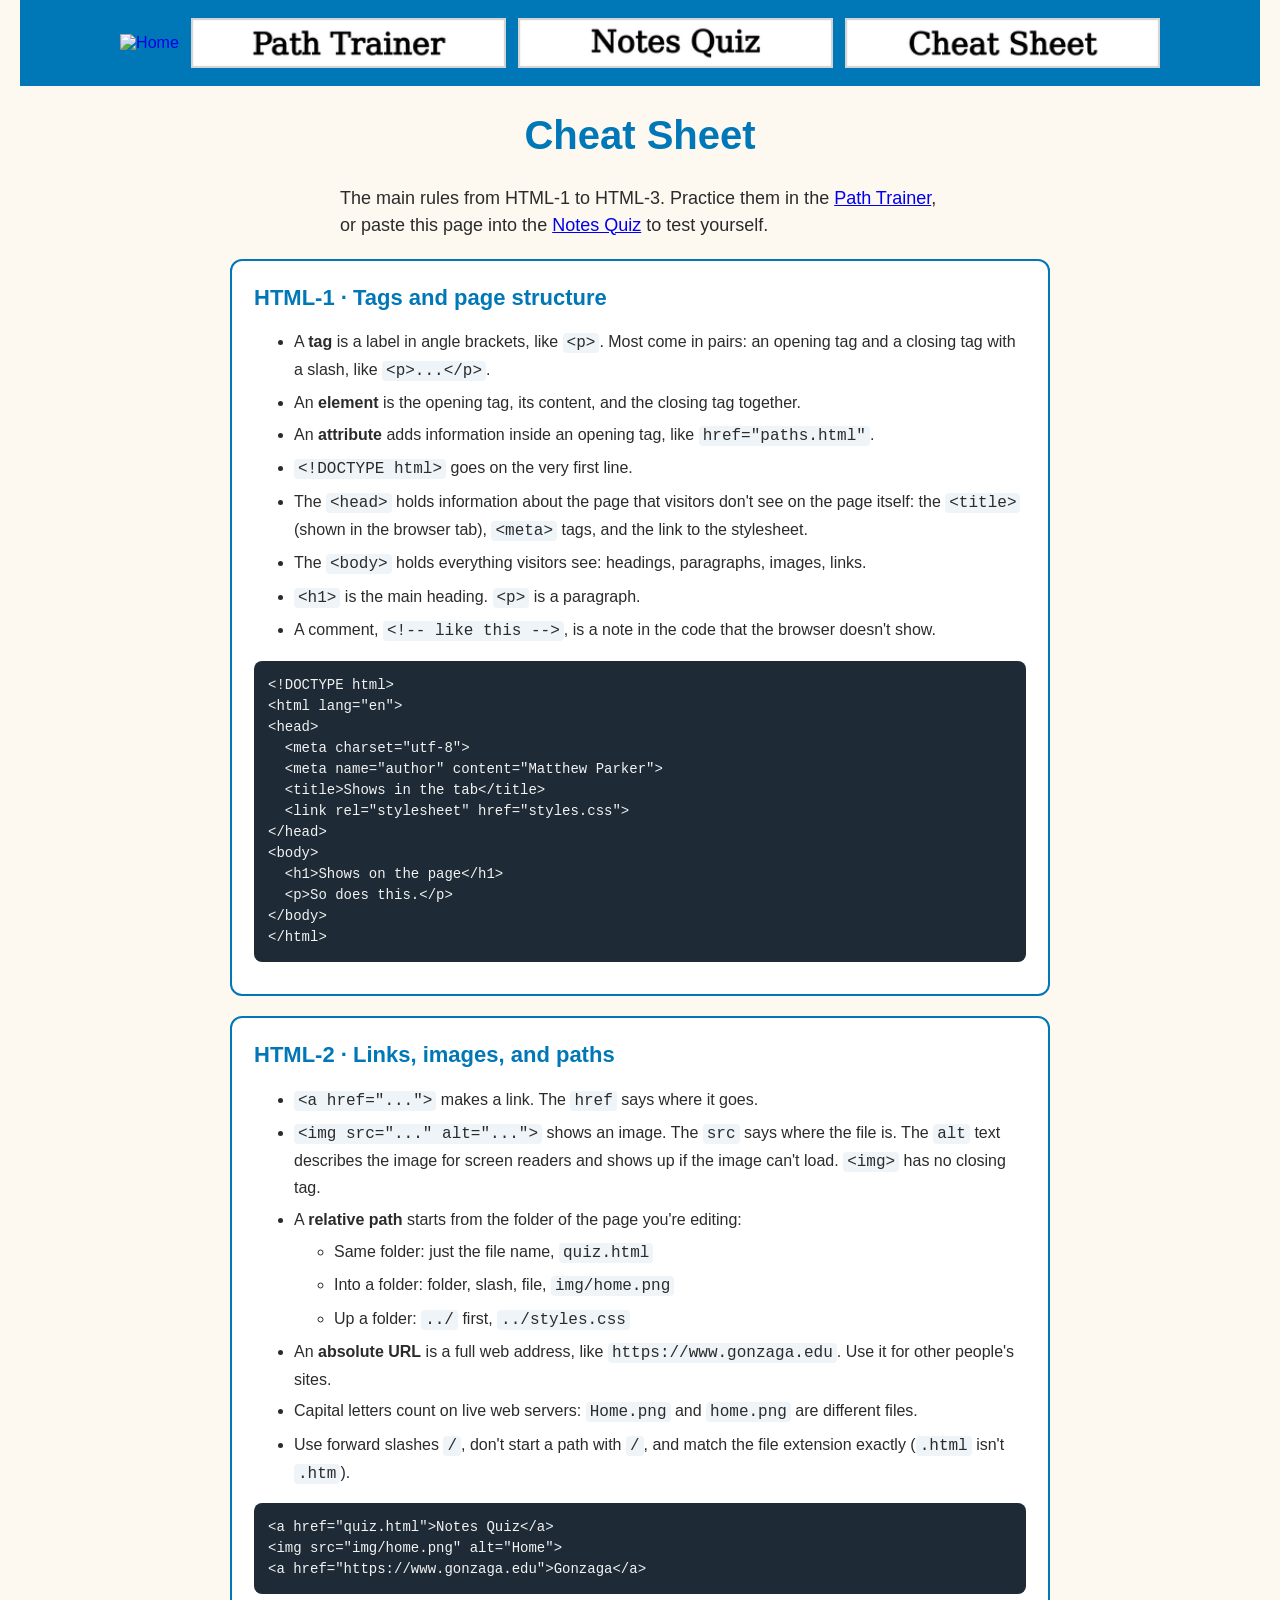
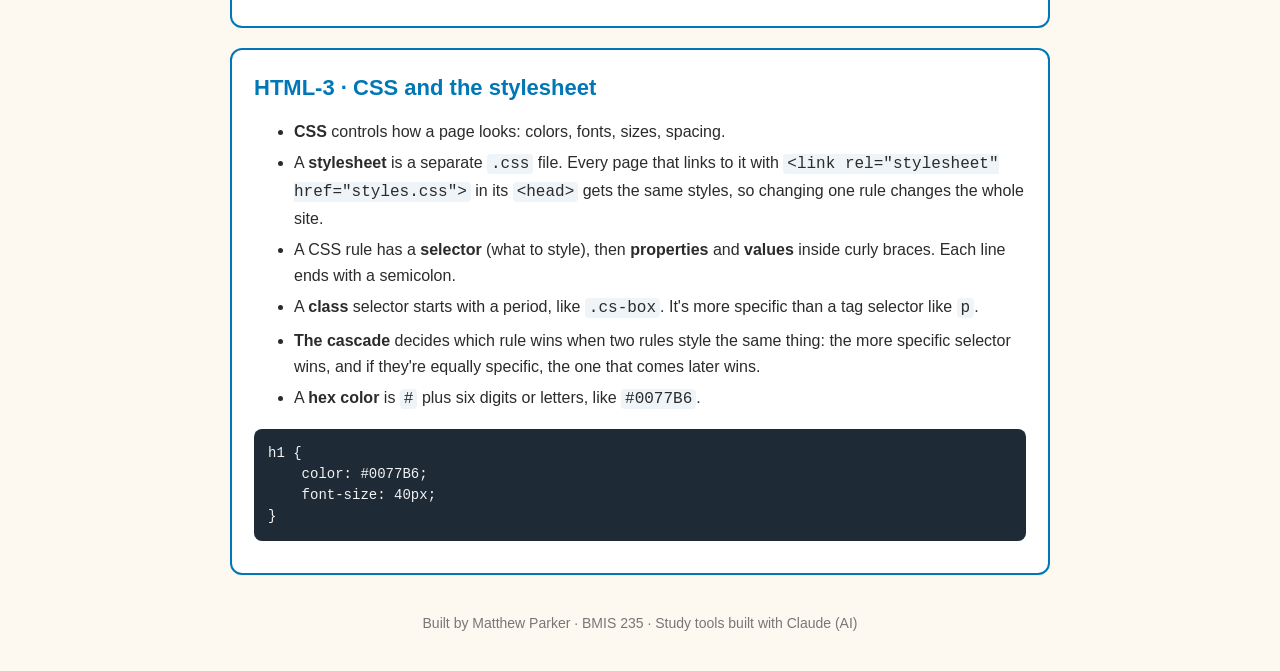
==== cheatsheet.html @ e0e0f2b0 "New home page for the HTML Study Lab and a Cheat Sheet page for HTML-1 to HTML-3 Co-Authored-By: Cla" ====
<!DOCTYPE html>
<!--
  Author: Matthew Parker
  GU username: mparker13
  Course: BMIS 235 - HTML-4
  Page: Cheat Sheet for HTML-1 to HTML-3
-->
<html lang="en">
<head>
<meta charset="utf-8">
<meta name="author" content="Matthew Parker">
<meta name="viewport" content="width=device-width, initial-scale=1">
<title>Cheat Sheet</title>

<!-- this one line connects the page to the stylesheet -->
<link rel="stylesheet" href="styles.css">
</head>
<body>

<!-- ===== MENU ===== same menu on every page ===== -->
<nav>
    <a href="index.html"><img src="img/home.png" alt="Home"></a>
    <a href="paths.html"><img src="img/paths.png" alt="Path Trainer"></a>
    <a href="quiz.html"><img src="img/quiz.png" alt="Notes Quiz"></a>
    <a href="cheatsheet.html"><img src="img/cheatsheet.png" alt="Cheat Sheet"></a>
</nav>

<h1>Cheat Sheet</h1>
<p>The main rules from HTML-1 to HTML-3. Practice them in the <a href="paths.html">Path Trainer</a>, or paste this page into the <a href="quiz.html">Notes Quiz</a> to test yourself.</p>

<div class="cs">

<section class="cs-box">
    <h2>HTML-1 &middot; Tags and page structure</h2>
    <ul>
        <li>A <strong>tag</strong> is a label in angle brackets, like <code>&lt;p&gt;</code>. Most come in pairs: an opening tag and a closing tag with a slash, like <code>&lt;p&gt;...&lt;/p&gt;</code>.</li>
        <li>An <strong>element</strong> is the opening tag, its content, and the closing tag together.</li>
        <li>An <strong>attribute</strong> adds information inside an opening tag, like <code>href="paths.html"</code>.</li>
        <li><code>&lt;!DOCTYPE html&gt;</code> goes on the very first line.</li>
        <li>The <code>&lt;head&gt;</code> holds information about the page that visitors don't see on the page itself: the <code>&lt;title&gt;</code> (shown in the browser tab), <code>&lt;meta&gt;</code> tags, and the link to the stylesheet.</li>
        <li>The <code>&lt;body&gt;</code> holds everything visitors see: headings, paragraphs, images, links.</li>
        <li><code>&lt;h1&gt;</code> is the main heading. <code>&lt;p&gt;</code> is a paragraph.</li>
        <li>A comment, <code>&lt;!-- like this --&gt;</code>, is a note in the code that the browser doesn't show.</li>
    </ul>
<pre class="cs-code">&lt;!DOCTYPE html&gt;
&lt;html lang="en"&gt;
&lt;head&gt;
  &lt;meta charset="utf-8"&gt;
  &lt;meta name="author" content="Matthew Parker"&gt;
  &lt;title&gt;Shows in the tab&lt;/title&gt;
  &lt;link rel="stylesheet" href="styles.css"&gt;
&lt;/head&gt;
&lt;body&gt;
  &lt;h1&gt;Shows on the page&lt;/h1&gt;
  &lt;p&gt;So does this.&lt;/p&gt;
&lt;/body&gt;
&lt;/html&gt;</pre>
</section>

<section class="cs-box">
    <h2>HTML-2 &middot; Links, images, and paths</h2>
    <ul>
        <li><code>&lt;a href="..."&gt;</code> makes a link. The <code>href</code> says where it goes.</li>
        <li><code>&lt;img src="..." alt="..."&gt;</code> shows an image. The <code>src</code> says where the file is. The <code>alt</code> text describes the image for screen readers and shows up if the image can't load. <code>&lt;img&gt;</code> has no closing tag.</li>
        <li>A <strong>relative path</strong> starts from the folder of the page you're editing:
            <ul>
                <li>Same folder: just the file name, <code>quiz.html</code></li>
                <li>Into a folder: folder, slash, file, <code>img/home.png</code></li>
                <li>Up a folder: <code>../</code> first, <code>../styles.css</code></li>
            </ul>
        </li>
        <li>An <strong>absolute URL</strong> is a full web address, like <code>https://www.gonzaga.edu</code>. Use it for other people's sites.</li>
        <li>Capital letters count on live web servers: <code>Home.png</code> and <code>home.png</code> are different files.</li>
        <li>Use forward slashes <code>/</code>, don't start a path with <code>/</code>, and match the file extension exactly (<code>.html</code> isn't <code>.htm</code>).</li>
    </ul>
<pre class="cs-code">&lt;a href="quiz.html"&gt;Notes Quiz&lt;/a&gt;
&lt;img src="img/home.png" alt="Home"&gt;
&lt;a href="https://www.gonzaga.edu"&gt;Gonzaga&lt;/a&gt;</pre>
</section>

<section class="cs-box">
    <h2>HTML-3 &middot; CSS and the stylesheet</h2>
    <ul>
        <li><strong>CSS</strong> controls how a page looks: colors, fonts, sizes, spacing.</li>
        <li>A <strong>stylesheet</strong> is a separate <code>.css</code> file. Every page that links to it with <code>&lt;link rel="stylesheet" href="styles.css"&gt;</code> in its <code>&lt;head&gt;</code> gets the same styles, so changing one rule changes the whole site.</li>
        <li>A CSS rule has a <strong>selector</strong> (what to style), then <strong>properties</strong> and <strong>values</strong> inside curly braces. Each line ends with a semicolon.</li>
        <li>A <strong>class</strong> selector starts with a period, like <code>.cs-box</code>. It's more specific than a tag selector like <code>p</code>.</li>
        <li><strong>The cascade</strong> decides which rule wins when two rules style the same thing: the more specific selector wins, and if they're equally specific, the one that comes later wins.</li>
        <li>A <strong>hex color</strong> is <code>#</code> plus six digits or letters, like <code>#0077B6</code>.</li>
    </ul>
<pre class="cs-code">h1 {
    color: #0077B6;
    font-size: 40px;
}</pre>
</section>

</div>

<footer>Built by Matthew Parker &middot; BMIS 235 &middot; Study tools built with Claude (AI)</footer>

</body>
</html>
---- styles.css ----
/* =====================================================================
   styles.css  ·  My Top 3 Hawaii Foods
   ---------------------------------------------------------------------
   Brand: Verdana font, ocean blue (#0077B6) main color,
   sunset orange (#F4A261) accent color.
   ===================================================================== */

body {
    font-family: Verdana, Geneva, sans-serif;
    background-color: #fdf8f0;
    color: #2b2b2b;
    margin: 0;
    padding: 0 20px 40px 20px;
}

/* the menu at the top of every page */
nav {
    background-color: #0077B6;
    padding: 14px;
    text-align: center;
}

/* every image inside the menu is forced to the same height.
   If your images still look different sizes, their WIDTHS are
   different: go back to Excel and make every cell the same size. */
nav img {
    height: 50px;
    margin: 4px;
    vertical-align: middle;
}

/* no underline or border around the image links */
nav a {
    text-decoration: none;
}

h1 {
    color: #0077B6;
    text-align: center;
    font-size: 40px;
}

p {
    max-width: 600px;
    margin: 20px auto;
    font-size: 18px;
    line-height: 1.5;
}

footer {
    text-align: center;
    font-size: 14px;
    color: #777777;
    margin-top: 40px;
}

/* =====================================================================
   Path Trainer (paths.html)
   Every rule starts with .pt so it can't change the other pages.
   Same brand: blue #0077B6, orange #F4A261, Verdana.
   ===================================================================== */

.pt {
    max-width: 1040px;
    margin: 0 auto;
}

/* folder tree on the left, practice on the right; stacks on small screens */
.pt-layout {
    display: grid;
    grid-template-columns: 290px 1fr;
    gap: 20px;
    align-items: start;
}
.pt-treebox {
    position: sticky;
    top: 12px;
}
.pt-main { min-width: 0; }
@media (max-width: 860px) {
    .pt-layout { grid-template-columns: 1fr; }
    .pt-treebox { position: static; }
}

.pt code,
.pt .pt-code,
.pt .pt-line,
.pt .pt-tree,
.pt .pt-input {
    font-family: Menlo, Consolas, "Courier New", monospace;
}

.pt-panel {
    background-color: #ffffff;
    border: 2px solid #0077B6;
    border-radius: 12px;
    padding: 16px 18px;
    margin: 18px 0;
}

.pt-label {
    font-size: 14px;
    font-weight: bold;
    color: #0077B6;
    margin: 10px 0 6px 0;
}

/* the folder tree */
.pt-tree {
    list-style: none;
    margin: 0;
    padding: 0;
    font-size: 15px;
}
.pt-node {
    padding: 3px 6px;
    border-radius: 6px;
    border-left: 4px solid transparent;
}
.pt-node.is-folder .pt-name { font-weight: bold; }
.pt-note { color: #777777; font-size: 12px; font-family: Verdana, Geneva, sans-serif; }
.pt-icon { margin-right: 6px; }
.pt-node.is-walk { background-color: #e6f2fa; }
.pt-node.is-here { border-left-color: #0077B6; background-color: #cfe6f5; }
.pt-node.is-found { background-color: #d8f3dc; border-left-color: #2d9a4b; }
.pt-node.is-bad { background-color: #fde2e1; border-left-color: #d1495b; }
.pt-legend { font-size: 12px; color: #555555; margin-top: 10px; }
.pt-here-dot, .pt-ok-dot, .pt-bad-dot {
    display: inline-block;
    width: 10px;
    height: 10px;
    border-radius: 2px;
    vertical-align: middle;
}
.pt-here-dot { background-color: #0077B6; }
.pt-ok-dot { background-color: #2d9a4b; }
.pt-bad-dot { background-color: #d1495b; }

/* mode tabs and level buttons */
.pt-modes { display: flex; gap: 8px; margin-top: 18px; }
.pt-mode, .pt-level, .pt-btn {
    font-family: Verdana, Geneva, sans-serif;
    border: 2px solid #0077B6;
    border-radius: 8px;
    background-color: #ffffff;
    color: #0077B6;
    padding: 8px 14px;
    font-size: 15px;
    cursor: pointer;
}
.pt-mode { flex: 1; font-weight: bold; font-size: 16px; padding: 12px; }
.pt-mode.is-on, .pt-level.is-on, .pt-btn {
    background-color: #0077B6;
    color: #ffffff;
}
.pt-btn-light { background-color: #ffffff; color: #0077B6; }
.pt-mode:hover, .pt-level:hover, .pt-btn:hover { border-color: #F4A261; }
.pt-mode:focus-visible, .pt-level:focus-visible, .pt-btn:focus-visible, .pt-line:focus-visible, .pt-pv:focus-visible {
    outline: 3px solid #F4A261;
    outline-offset: 2px;
}
.pt-levels { display: flex; flex-wrap: wrap; gap: 6px; align-items: center; }
.pt-levels .pt-label { margin: 0 4px 0 0; }
.pt-level { font-size: 13px; padding: 6px 10px; }
.pt-buttons { display: flex; flex-wrap: wrap; gap: 8px; margin-top: 12px; }

.pt-score {
    text-align: center;
    font-size: 14px;
    color: #2b2b2b;
    background-color: #F4A261;
    border-radius: 8px;
    padding: 6px;
    margin-top: 12px;
}

/* the question and the code line with the box in it */
.pt-task { max-width: none; margin: 14px 0 10px 0; font-size: 17px; }
.pt-code {
    background-color: #1e2a35;
    color: #f2f2f2;
    border-radius: 8px;
    padding: 14px;
    font-size: 15px;
    line-height: 2;
    overflow-x: auto;
    white-space: nowrap;
}
.pt-input {
    font-size: 15px;
    width: 15em;
    padding: 4px 6px;
    border: 2px solid #F4A261;
    border-radius: 4px;
    background-color: #ffffff;
    color: #1e2a35;
}

/* feedback after Check */
.pt-feedback { margin-top: 12px; }
.pt-feedback:empty { display: none; }
.pt-feedback p { max-width: none; margin: 8px 0; font-size: 16px; }
.pt-feedback.is-good, .pt-feedback.is-bad, .pt-feedback.is-hint {
    border-radius: 8px;
    padding: 4px 14px 10px 14px;
}
.pt-feedback.is-good { background-color: #d8f3dc; }
.pt-feedback.is-bad { background-color: #fde2e1; }
.pt-feedback.is-hint { background-color: #fff3e6; }
.pt-verdict { font-weight: bold; }
.pt-found { color: #1b6b32; }
.pt-trace { margin: 4px 0 0 0; padding-left: 22px; font-size: 14px; line-height: 1.6; }
.pt-trace li.is-good::marker { color: #2d9a4b; }
.pt-trace li.is-bad { color: #a4161a; font-weight: bold; }

/* broken-menu debugger */
.pt-preview {
    background-color: #0077B6;
    padding: 10px;
    text-align: center;
    border-radius: 8px;
}
.pt-pv {
    background: none;
    border: none;
    padding: 0;
    margin: 4px;
    cursor: pointer;
    vertical-align: middle;
}
.pt-pv img { height: 40px; display: block; }
.pt-broken-img {
    display: inline-block;
    height: 36px;
    line-height: 36px;
    padding: 0 12px;
    border: 2px dashed #ffffff;
    color: #ffffff;
    font-family: Verdana, Geneva, sans-serif;
    font-size: 13px;
}
.pt-status { font-size: 14px; margin: 8px 0 4px 0; color: #555555; }
.pt-status.is-good { color: #1b6b32; font-weight: bold; }
.pt-status.is-bad { color: #a4161a; font-weight: bold; }
.pt-lines {
    background-color: #1e2a35;
    border-radius: 8px;
    padding: 8px 0;
    overflow-x: auto;
}
.pt-line {
    display: block;
    width: 100%;
    text-align: left;
    white-space: pre;
    background: none;
    border: none;
    color: #f2f2f2;
    font-size: 14px;
    padding: 5px 14px;
    cursor: pointer;
}
button.pt-line:hover { background-color: #2f4252; }
.pt-line-fixed { cursor: default; color: #9fb3c4; }
.pt-line.is-wrong { background-color: #5a2330; text-decoration: line-through; }
.pt-line.is-picked { background-color: #7a4a17; outline: 2px solid #F4A261; }
.pt-fix { margin-top: 12px; }

/* rules box */
.pt-rules summary { cursor: pointer; font-weight: bold; color: #0077B6; font-size: 16px; }
.pt-rules li { margin: 8px 0; line-height: 1.5; font-size: 15px; }
.pt-rules code { background-color: #eef4f8; padding: 1px 4px; border-radius: 4px; }

@media (max-width: 560px) {
    .pt-modes { flex-direction: column; }
    .pt-input { width: 11em; }
    h1 { font-size: 32px; }
}

/* =====================================================================
   Home page cards (index.html)
   ===================================================================== */
.home-cards {
    max-width: 900px;
    margin: 30px auto;
    display: grid;
    grid-template-columns: repeat(auto-fit, minmax(240px, 1fr));
    gap: 16px;
}
.home-card {
    display: block;
    text-decoration: none;
    background-color: #ffffff;
    border: 2px solid #0077B6;
    border-radius: 12px;
    padding: 18px;
    color: #2b2b2b;
}
.home-card:hover, .home-card:focus-visible {
    border-color: #F4A261;
    box-shadow: 0 4px 0 #F4A261;
    outline: none;
}
.home-card-title {
    display: block;
    font-size: 22px;
    font-weight: bold;
    color: #0077B6;
    margin-bottom: 8px;
}
.home-card-text { display: block; font-size: 16px; line-height: 1.5; }

/* =====================================================================
   Cheat Sheet (cheatsheet.html)
   ===================================================================== */
.cs { max-width: 820px; margin: 0 auto; }
.cs-box {
    background-color: #ffffff;
    border: 2px solid #0077B6;
    border-radius: 12px;
    padding: 6px 22px 18px 22px;
    margin: 20px 0;
}
.cs-box h2 { color: #0077B6; font-size: 22px; }
.cs-box li { font-size: 16px; line-height: 1.6; margin: 6px 0; }
.cs code { font-family: Menlo, Consolas, "Courier New", monospace; background-color: #eef4f8; padding: 1px 4px; border-radius: 4px; }
.cs-code {
    font-family: Menlo, Consolas, "Courier New", monospace;
    background-color: #1e2a35;
    color: #f2f2f2;
    border-radius: 8px;
    padding: 14px;
    font-size: 14px;
    line-height: 1.5;
    overflow-x: auto;
}

/* =====================================================================
   Notes Quiz (quiz.html)
   ===================================================================== */
.nq { max-width: 820px; margin: 0 auto; }
.nq-panel {
    background-color: #ffffff;
    border: 2px solid #0077B6;
    border-radius: 12px;
    padding: 6px 20px 20px 20px;
    margin: 20px 0;
}
.nq-panel h2 { color: #0077B6; font-size: 20px; margin: 16px 0 10px 0; }
.nq p { max-width: none; margin: 10px 0; }
.nq-small { font-size: 14px; color: #555555; }
.nq-upload, .nq-row { display: flex; flex-wrap: wrap; gap: 8px; align-items: center; margin-top: 12px; }
.nq-upload input[type="file"] { position: absolute; left: -9999px; }
.nq-btn {
    font-family: Verdana, Geneva, sans-serif;
    font-size: 15px;
    border: 2px solid #0077B6;
    border-radius: 8px;
    background-color: #0077B6;
    color: #ffffff;
    padding: 8px 14px;
    cursor: pointer;
    display: inline-block;
}
.nq-btn-light { background-color: #ffffff; color: #0077B6; }
.nq-btn:hover { border-color: #F4A261; }
.nq-btn:focus-visible, .nq-option:focus-visible, .nq-upload input:focus-visible + .nq-btn { outline: 3px solid #F4A261; outline-offset: 2px; }
#nq-file:focus-visible ~ label { outline: 3px solid #F4A261; }
.nq textarea {
    width: 100%;
    box-sizing: border-box;
    font-family: Menlo, Consolas, "Courier New", monospace;
    font-size: 14px;
    line-height: 1.5;
    padding: 10px;
    border: 2px solid #c9d9e5;
    border-radius: 8px;
    resize: vertical;
}
.nq textarea:focus { border-color: #0077B6; outline: none; }
.nq textarea.is-drop { border-color: #F4A261; background-color: #fff7ee; }
.nq select { font-family: inherit; font-size: 15px; padding: 6px; border-radius: 6px; }
.nq-file-msg, .nq-report { font-size: 15px; margin-top: 10px; color: #1b6b32; }
.nq-file-msg.is-bad, .nq-report.is-bad { color: #a4161a; }
.nq-tips { margin-top: 16px; }
.nq-tips summary { cursor: pointer; font-weight: bold; color: #0077B6; }
.nq-tips li { font-size: 15px; line-height: 1.5; margin: 6px 0; }
.nq code { font-family: Menlo, Consolas, "Courier New", monospace; background-color: #eef4f8; padding: 1px 4px; border-radius: 4px; }

.nq-top { display: flex; justify-content: space-between; font-size: 14px; color: #555555; margin-top: 14px; }
.nq-bar { height: 8px; background-color: #e6f2fa; border-radius: 4px; margin: 8px 0 14px 0; overflow: hidden; }
.nq-bar-fill { height: 100%; width: 0; background-color: #F4A261; transition: width 0.3s; }
.nq-kind { display: inline-block; font-size: 12px; font-weight: bold; color: #ffffff; background-color: #0077B6; border-radius: 10px; padding: 3px 10px; }
.nq-prompt { font-size: 19px; font-weight: bold; }
.nq-quote {
    font-size: 17px;
    line-height: 1.5;
    background-color: #f4f8fb;
    border-left: 4px solid #F4A261;
    padding: 10px 14px;
    border-radius: 0 8px 8px 0;
}
.nq-options { display: grid; gap: 8px; margin-top: 12px; }
.nq-option {
    display: flex;
    gap: 12px;
    align-items: flex-start;
    text-align: left;
    font-family: Verdana, Geneva, sans-serif;
    font-size: 16px;
    line-height: 1.4;
    background-color: #ffffff;
    border: 2px solid #c9d9e5;
    border-radius: 10px;
    padding: 10px 12px;
    cursor: pointer;
    color: #2b2b2b;
}
.nq-option:hover:not(:disabled) { border-color: #0077B6; background-color: #f4f8fb; }
.nq-option:disabled { cursor: default; }
.nq-option.is-right { border-color: #2d9a4b; background-color: #d8f3dc; }
.nq-option.is-wrong { border-color: #d1495b; background-color: #fde2e1; }
.nq-letter {
    flex: none;
    width: 26px;
    height: 26px;
    line-height: 26px;
    text-align: center;
    border-radius: 50%;
    background-color: #0077B6;
    color: #ffffff;
    font-weight: bold;
    font-size: 14px;
}
.nq-input { font-family: Menlo, Consolas, "Courier New", monospace; font-size: 16px; padding: 8px; border: 2px solid #F4A261; border-radius: 6px; }
.nq-options:has(.nq-input) { display: flex; gap: 8px; flex-wrap: wrap; }
.nq-feedback:empty { display: none; }
.nq-feedback { margin-top: 14px; border-radius: 8px; padding: 2px 14px; }
.nq-feedback.is-good { background-color: #d8f3dc; }
.nq-feedback.is-bad { background-color: #fde2e1; }
.nq-verdict { font-weight: bold; font-size: 16px; }
.nq-source { font-size: 14px; color: #444444; }
.nq-source-label { font-weight: bold; }
.nq-missed-list li { margin: 8px 0; line-height: 1.5; font-size: 15px; }
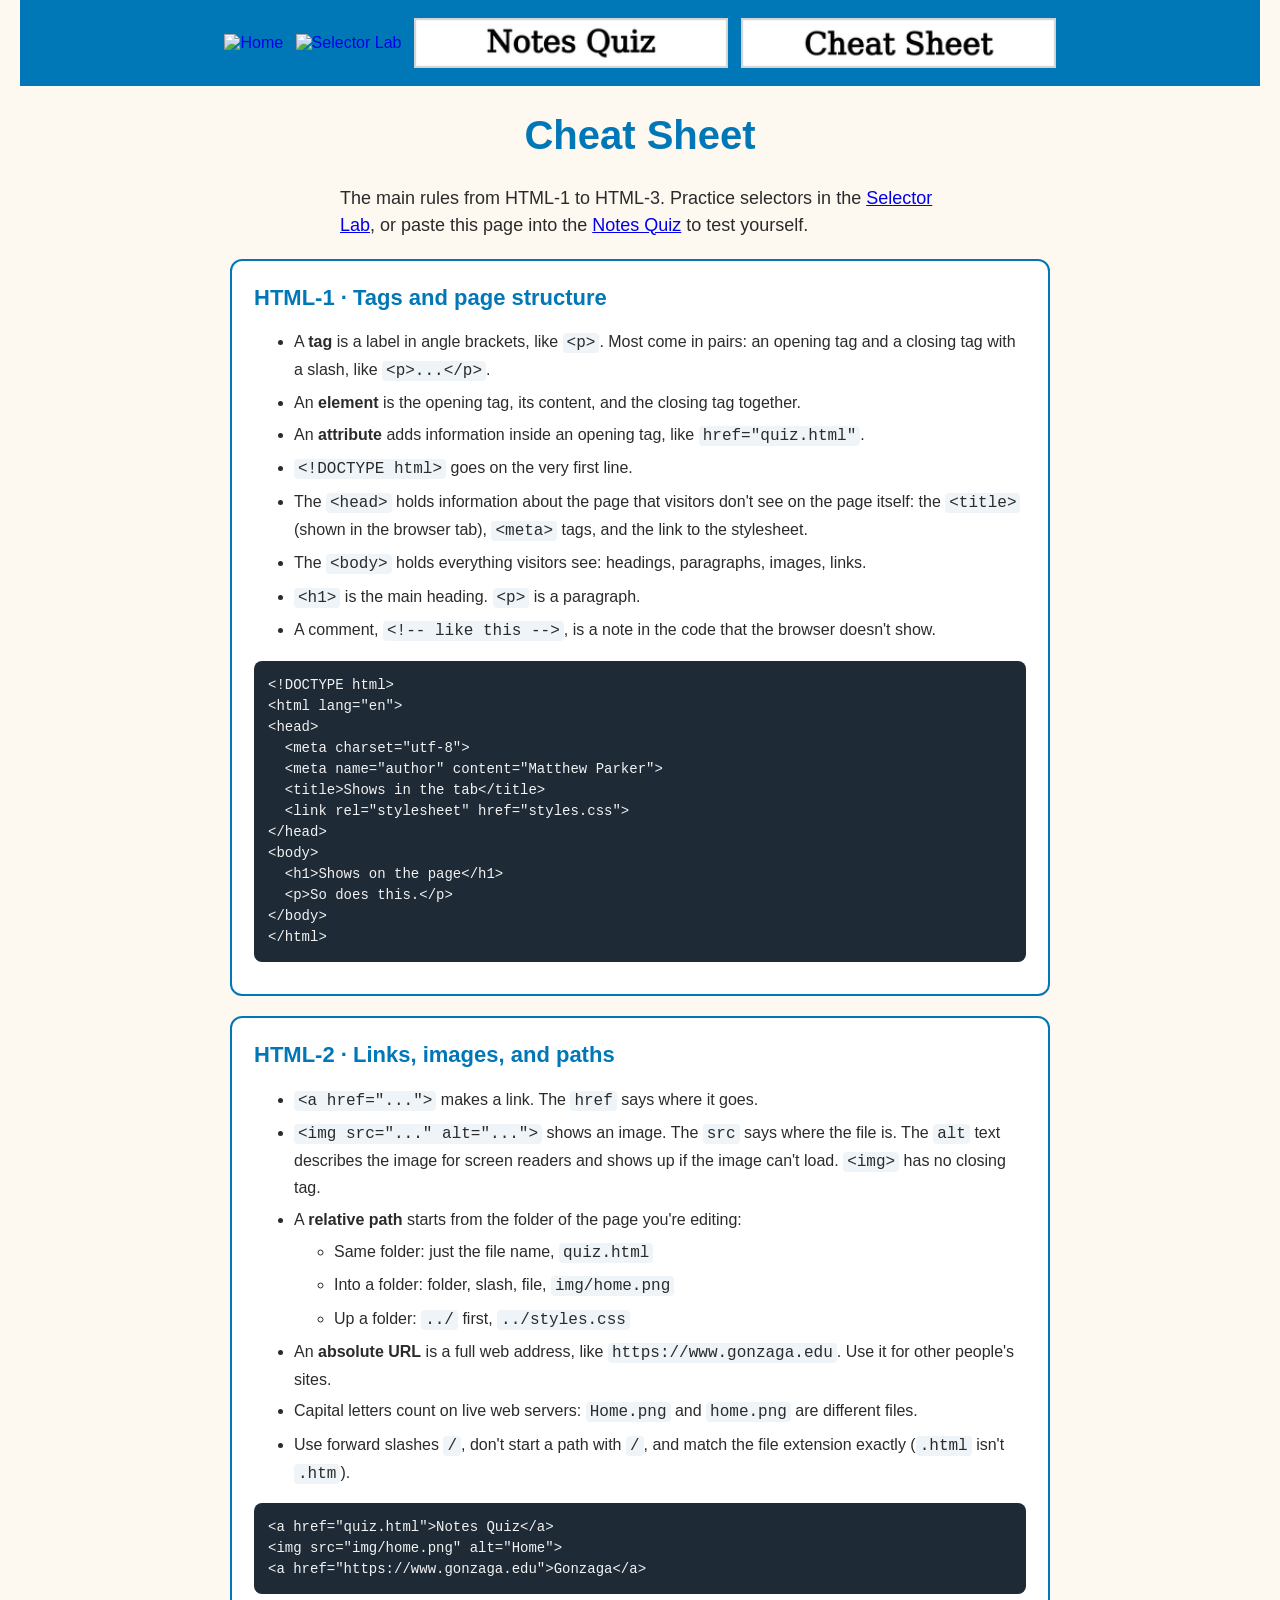
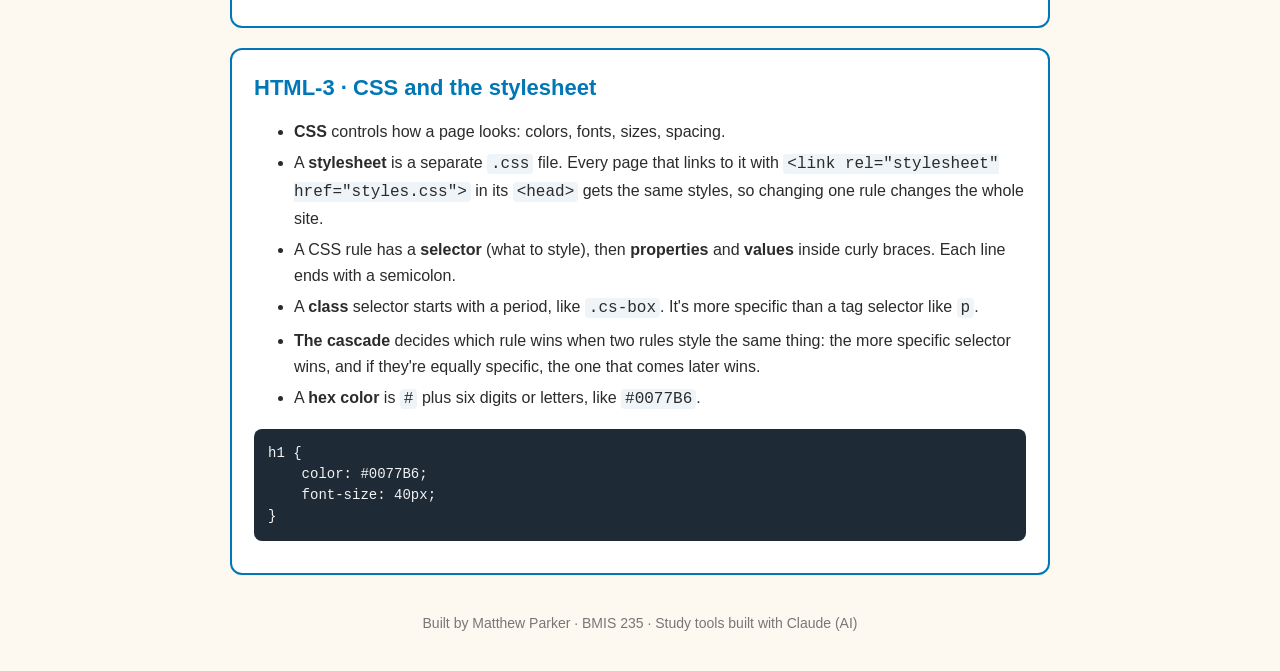
==== commit 08433c31: "Point the menu and home page at the Selector Lab, swap Path Trainer styles for Selector Lab styles C" ====
--- a/cheatsheet.html
+++ b/cheatsheet.html
@@ -20,13 +20,13 @@
 <!-- ===== MENU ===== same menu on every page ===== -->
 <nav>
     <a href="index.html"><img src="img/home.png" alt="Home"></a>
-    <a href="paths.html"><img src="img/paths.png" alt="Path Trainer"></a>
+    <a href="selectors.html"><img src="img/selectors.png" alt="Selector Lab"></a>
     <a href="quiz.html"><img src="img/quiz.png" alt="Notes Quiz"></a>
     <a href="cheatsheet.html"><img src="img/cheatsheet.png" alt="Cheat Sheet"></a>
 </nav>
 
 <h1>Cheat Sheet</h1>
-<p>The main rules from HTML-1 to HTML-3. Practice them in the <a href="paths.html">Path Trainer</a>, or paste this page into the <a href="quiz.html">Notes Quiz</a> to test yourself.</p>
+<p>The main rules from HTML-1 to HTML-3. Practice selectors in the <a href="selectors.html">Selector Lab</a>, or paste this page into the <a href="quiz.html">Notes Quiz</a> to test yourself.</p>
 
 <div class="cs">
 
@@ -35,7 +35,7 @@
     <ul>
         <li>A <strong>tag</strong> is a label in angle brackets, like <code>&lt;p&gt;</code>. Most come in pairs: an opening tag and a closing tag with a slash, like <code>&lt;p&gt;...&lt;/p&gt;</code>.</li>
         <li>An <strong>element</strong> is the opening tag, its content, and the closing tag together.</li>
-        <li>An <strong>attribute</strong> adds information inside an opening tag, like <code>href="paths.html"</code>.</li>
+        <li>An <strong>attribute</strong> adds information inside an opening tag, like <code>href="quiz.html"</code>.</li>
         <li><code>&lt;!DOCTYPE html&gt;</code> goes on the very first line.</li>
         <li>The <code>&lt;head&gt;</code> holds information about the page that visitors don't see on the page itself: the <code>&lt;title&gt;</code> (shown in the browser tab), <code>&lt;meta&gt;</code> tags, and the link to the stylesheet.</li>
         <li>The <code>&lt;body&gt;</code> holds everything visitors see: headings, paragraphs, images, links.</li>
--- a/styles.css
+++ b/styles.css
@@ -1,5 +1,5 @@
 /* =====================================================================
-   styles.css  ·  My Top 3 Hawaii Foods
+   styles.css  ·  HTML Study Lab
    ---------------------------------------------------------------------
    Brand: Verdana font, ocean blue (#0077B6) main color,
    sunset orange (#F4A261) accent color.
@@ -52,229 +52,6 @@
     font-size: 14px;
     color: #777777;
     margin-top: 40px;
-}
-
-/* =====================================================================
-   Path Trainer (paths.html)
-   Every rule starts with .pt so it can't change the other pages.
-   Same brand: blue #0077B6, orange #F4A261, Verdana.
-   ===================================================================== */
-
-.pt {
-    max-width: 1040px;
-    margin: 0 auto;
-}
-
-/* folder tree on the left, practice on the right; stacks on small screens */
-.pt-layout {
-    display: grid;
-    grid-template-columns: 290px 1fr;
-    gap: 20px;
-    align-items: start;
-}
-.pt-treebox {
-    position: sticky;
-    top: 12px;
-}
-.pt-main { min-width: 0; }
-@media (max-width: 860px) {
-    .pt-layout { grid-template-columns: 1fr; }
-    .pt-treebox { position: static; }
-}
-
-.pt code,
-.pt .pt-code,
-.pt .pt-line,
-.pt .pt-tree,
-.pt .pt-input {
-    font-family: Menlo, Consolas, "Courier New", monospace;
-}
-
-.pt-panel {
-    background-color: #ffffff;
-    border: 2px solid #0077B6;
-    border-radius: 12px;
-    padding: 16px 18px;
-    margin: 18px 0;
-}
-
-.pt-label {
-    font-size: 14px;
-    font-weight: bold;
-    color: #0077B6;
-    margin: 10px 0 6px 0;
-}
-
-/* the folder tree */
-.pt-tree {
-    list-style: none;
-    margin: 0;
-    padding: 0;
-    font-size: 15px;
-}
-.pt-node {
-    padding: 3px 6px;
-    border-radius: 6px;
-    border-left: 4px solid transparent;
-}
-.pt-node.is-folder .pt-name { font-weight: bold; }
-.pt-note { color: #777777; font-size: 12px; font-family: Verdana, Geneva, sans-serif; }
-.pt-icon { margin-right: 6px; }
-.pt-node.is-walk { background-color: #e6f2fa; }
-.pt-node.is-here { border-left-color: #0077B6; background-color: #cfe6f5; }
-.pt-node.is-found { background-color: #d8f3dc; border-left-color: #2d9a4b; }
-.pt-node.is-bad { background-color: #fde2e1; border-left-color: #d1495b; }
-.pt-legend { font-size: 12px; color: #555555; margin-top: 10px; }
-.pt-here-dot, .pt-ok-dot, .pt-bad-dot {
-    display: inline-block;
-    width: 10px;
-    height: 10px;
-    border-radius: 2px;
-    vertical-align: middle;
-}
-.pt-here-dot { background-color: #0077B6; }
-.pt-ok-dot { background-color: #2d9a4b; }
-.pt-bad-dot { background-color: #d1495b; }
-
-/* mode tabs and level buttons */
-.pt-modes { display: flex; gap: 8px; margin-top: 18px; }
-.pt-mode, .pt-level, .pt-btn {
-    font-family: Verdana, Geneva, sans-serif;
-    border: 2px solid #0077B6;
-    border-radius: 8px;
-    background-color: #ffffff;
-    color: #0077B6;
-    padding: 8px 14px;
-    font-size: 15px;
-    cursor: pointer;
-}
-.pt-mode { flex: 1; font-weight: bold; font-size: 16px; padding: 12px; }
-.pt-mode.is-on, .pt-level.is-on, .pt-btn {
-    background-color: #0077B6;
-    color: #ffffff;
-}
-.pt-btn-light { background-color: #ffffff; color: #0077B6; }
-.pt-mode:hover, .pt-level:hover, .pt-btn:hover { border-color: #F4A261; }
-.pt-mode:focus-visible, .pt-level:focus-visible, .pt-btn:focus-visible, .pt-line:focus-visible, .pt-pv:focus-visible {
-    outline: 3px solid #F4A261;
-    outline-offset: 2px;
-}
-.pt-levels { display: flex; flex-wrap: wrap; gap: 6px; align-items: center; }
-.pt-levels .pt-label { margin: 0 4px 0 0; }
-.pt-level { font-size: 13px; padding: 6px 10px; }
-.pt-buttons { display: flex; flex-wrap: wrap; gap: 8px; margin-top: 12px; }
-
-.pt-score {
-    text-align: center;
-    font-size: 14px;
-    color: #2b2b2b;
-    background-color: #F4A261;
-    border-radius: 8px;
-    padding: 6px;
-    margin-top: 12px;
-}
-
-/* the question and the code line with the box in it */
-.pt-task { max-width: none; margin: 14px 0 10px 0; font-size: 17px; }
-.pt-code {
-    background-color: #1e2a35;
-    color: #f2f2f2;
-    border-radius: 8px;
-    padding: 14px;
-    font-size: 15px;
-    line-height: 2;
-    overflow-x: auto;
-    white-space: nowrap;
-}
-.pt-input {
-    font-size: 15px;
-    width: 15em;
-    padding: 4px 6px;
-    border: 2px solid #F4A261;
-    border-radius: 4px;
-    background-color: #ffffff;
-    color: #1e2a35;
-}
-
-/* feedback after Check */
-.pt-feedback { margin-top: 12px; }
-.pt-feedback:empty { display: none; }
-.pt-feedback p { max-width: none; margin: 8px 0; font-size: 16px; }
-.pt-feedback.is-good, .pt-feedback.is-bad, .pt-feedback.is-hint {
-    border-radius: 8px;
-    padding: 4px 14px 10px 14px;
-}
-.pt-feedback.is-good { background-color: #d8f3dc; }
-.pt-feedback.is-bad { background-color: #fde2e1; }
-.pt-feedback.is-hint { background-color: #fff3e6; }
-.pt-verdict { font-weight: bold; }
-.pt-found { color: #1b6b32; }
-.pt-trace { margin: 4px 0 0 0; padding-left: 22px; font-size: 14px; line-height: 1.6; }
-.pt-trace li.is-good::marker { color: #2d9a4b; }
-.pt-trace li.is-bad { color: #a4161a; font-weight: bold; }
-
-/* broken-menu debugger */
-.pt-preview {
-    background-color: #0077B6;
-    padding: 10px;
-    text-align: center;
-    border-radius: 8px;
-}
-.pt-pv {
-    background: none;
-    border: none;
-    padding: 0;
-    margin: 4px;
-    cursor: pointer;
-    vertical-align: middle;
-}
-.pt-pv img { height: 40px; display: block; }
-.pt-broken-img {
-    display: inline-block;
-    height: 36px;
-    line-height: 36px;
-    padding: 0 12px;
-    border: 2px dashed #ffffff;
-    color: #ffffff;
-    font-family: Verdana, Geneva, sans-serif;
-    font-size: 13px;
-}
-.pt-status { font-size: 14px; margin: 8px 0 4px 0; color: #555555; }
-.pt-status.is-good { color: #1b6b32; font-weight: bold; }
-.pt-status.is-bad { color: #a4161a; font-weight: bold; }
-.pt-lines {
-    background-color: #1e2a35;
-    border-radius: 8px;
-    padding: 8px 0;
-    overflow-x: auto;
-}
-.pt-line {
-    display: block;
-    width: 100%;
-    text-align: left;
-    white-space: pre;
-    background: none;
-    border: none;
-    color: #f2f2f2;
-    font-size: 14px;
-    padding: 5px 14px;
-    cursor: pointer;
-}
-button.pt-line:hover { background-color: #2f4252; }
-.pt-line-fixed { cursor: default; color: #9fb3c4; }
-.pt-line.is-wrong { background-color: #5a2330; text-decoration: line-through; }
-.pt-line.is-picked { background-color: #7a4a17; outline: 2px solid #F4A261; }
-.pt-fix { margin-top: 12px; }
-
-/* rules box */
-.pt-rules summary { cursor: pointer; font-weight: bold; color: #0077B6; font-size: 16px; }
-.pt-rules li { margin: 8px 0; line-height: 1.5; font-size: 15px; }
-.pt-rules code { background-color: #eef4f8; padding: 1px 4px; border-radius: 4px; }
-
-@media (max-width: 560px) {
-    .pt-modes { flex-direction: column; }
-    .pt-input { width: 11em; }
-    h1 { font-size: 32px; }
 }
 
 /* =====================================================================
@@ -442,3 +219,138 @@
 .nq-source { font-size: 14px; color: #444444; }
 .nq-source-label { font-weight: bold; }
 .nq-missed-list li { margin: 8px 0; line-height: 1.5; font-size: 15px; }
+
+/* =====================================================================
+   Selector Lab (selectors.html)
+   ===================================================================== */
+.sl { max-width: 1000px; margin: 0 auto; }
+.sl code, .sl-code, .sl-input, .sl-rule {
+    font-family: Menlo, Consolas, "Courier New", monospace;
+}
+.sl-panel {
+    background-color: #ffffff;
+    border: 2px solid #0077B6;
+    border-radius: 12px;
+    padding: 16px 20px 20px 20px;
+    margin: 16px 0;
+}
+.sl p { max-width: none; }
+.sl-visually-hidden { position: absolute; left: -9999px; }
+
+/* level buttons */
+.sl-levels { display: flex; flex-wrap: wrap; gap: 6px; justify-content: center; margin-top: 10px; }
+.sl-dot {
+    width: 38px;
+    height: 38px;
+    border-radius: 50%;
+    border: 2px solid #0077B6;
+    background-color: #ffffff;
+    color: #0077B6;
+    font-family: Verdana, Geneva, sans-serif;
+    font-weight: bold;
+    cursor: pointer;
+}
+.sl-dot.is-done { background-color: #d8f3dc; border-color: #2d9a4b; color: #1b6b32; }
+.sl-dot.is-on { background-color: #0077B6; color: #ffffff; border-color: #0077B6; box-shadow: 0 0 0 3px #F4A261; }
+
+.sl-level-name { font-size: 14px; font-weight: bold; color: #0077B6; }
+.sl-task { font-size: 19px; margin: 8px 0 14px 0; }
+
+/* the CSS rule with the box in it */
+.sl-rule {
+    background-color: #1e2a35;
+    color: #f2f2f2;
+    border-radius: 8px;
+    padding: 12px 14px;
+    font-size: 17px;
+    display: flex;
+    flex-wrap: wrap;
+    align-items: center;
+    gap: 10px;
+}
+.sl-input {
+    font-size: 17px;
+    width: 14em;
+    padding: 6px 8px;
+    border: 2px solid #F4A261;
+    border-radius: 4px;
+}
+.sl-buttons { display: flex; flex-wrap: wrap; gap: 8px; margin-top: 12px; }
+.sl-btn {
+    font-family: Verdana, Geneva, sans-serif;
+    font-size: 15px;
+    border: 2px solid #0077B6;
+    border-radius: 8px;
+    background-color: #0077B6;
+    color: #ffffff;
+    padding: 8px 14px;
+    cursor: pointer;
+}
+.sl-btn-light { background-color: #ffffff; color: #0077B6; }
+.sl-btn:hover { border-color: #F4A261; }
+.sl-btn:focus-visible, .sl-dot:focus-visible { outline: 3px solid #F4A261; outline-offset: 2px; }
+
+/* feedback */
+.sl-feedback:empty { display: none; }
+.sl-feedback { margin-top: 12px; border-radius: 8px; padding: 2px 14px; }
+.sl-feedback p { margin: 10px 0; font-size: 16px; }
+.sl-feedback.is-good { background-color: #d8f3dc; }
+.sl-feedback.is-bad { background-color: #fde2e1; }
+.sl-feedback.is-close { background-color: #fff3e6; }
+.sl-feedback.is-hint { background-color: #e6f2fa; }
+.sl-feedback code { font-size: 14px; }
+.sl-verdict { font-weight: bold; }
+
+/* page preview and its HTML, side by side */
+.sl-split { display: grid; grid-template-columns: 1fr 1fr; gap: 16px; margin-top: 16px; }
+@media (max-width: 760px) { .sl-split { grid-template-columns: 1fr; } }
+.sl-label { font-size: 14px; font-weight: bold; color: #0077B6; margin-bottom: 6px; }
+.sl-code {
+    margin: 0;
+    background-color: #1e2a35;
+    color: #f2f2f2;
+    border-radius: 8px;
+    padding: 14px;
+    font-size: 13px;
+    line-height: 1.6;
+    overflow-x: auto;
+    white-space: pre;
+}
+.sl-legend { font-size: 12px; color: #555555; margin-top: 8px; }
+.sl-key { display: inline-block; width: 14px; height: 10px; margin: 0 4px 0 10px; vertical-align: middle; }
+.sl-key:first-child { margin-left: 0; }
+.sl-key-goal { outline: 2px dashed #0077B6; }
+.sl-key-hit { outline: 2px solid #2d9a4b; background-color: #F4A261; }
+.sl-key-extra { outline: 2px solid #d1495b; background-color: #F4A261; }
+
+/* the preview is a mini page, so undo this site's own page styles inside it */
+.sl-stage {
+    border: 2px solid #c9d9e5;
+    border-radius: 8px;
+    padding: 12px 16px;
+    background-color: #ffffff;
+    font-size: 15px;
+    min-height: 120px;
+}
+.sl-stage * { transition: color 0.15s; }
+.sl-stage h1 { font-size: 24px; text-align: left; color: #2b2b2b; margin: 4px 0 10px 0; }
+.sl-stage h2 { font-size: 19px; margin: 10px 0 6px 0; }
+.sl-stage p { font-size: 15px; margin: 8px 0; max-width: none; }
+.sl-stage ul { margin: 6px 0; padding-left: 22px; }
+.sl-stage nav { background-color: #e6f2fa; padding: 6px; text-align: left; }
+.sl-stage nav img { height: 26px; margin: 2px; }
+.sl-stage img { height: 26px; vertical-align: middle; }
+.sl-stage a { color: #0077B6; margin-right: 10px; }
+.sl-stage footer { text-align: left; margin-top: 10px; font-size: 14px; color: #555555; }
+.sl-stage .sl-goal { outline: 2px dashed #0077B6; outline-offset: 2px; }
+.sl-stage .sl-hit { color: #F4A261; outline: 2px solid #2d9a4b; outline-offset: 2px; }
+.sl-stage .sl-extra { color: #F4A261; outline: 2px solid #d1495b; outline-offset: 2px; }
+
+.sl-rules summary { cursor: pointer; font-weight: bold; color: #0077B6; font-size: 16px; }
+.sl-rules li { margin: 8px 0; line-height: 1.5; font-size: 15px; }
+.sl-rules code { background-color: #eef4f8; padding: 1px 4px; border-radius: 4px; }
+
+@media (max-width: 560px) {
+    h1 { font-size: 32px; }
+    .sl-input { width: 100%; box-sizing: border-box; }
+}
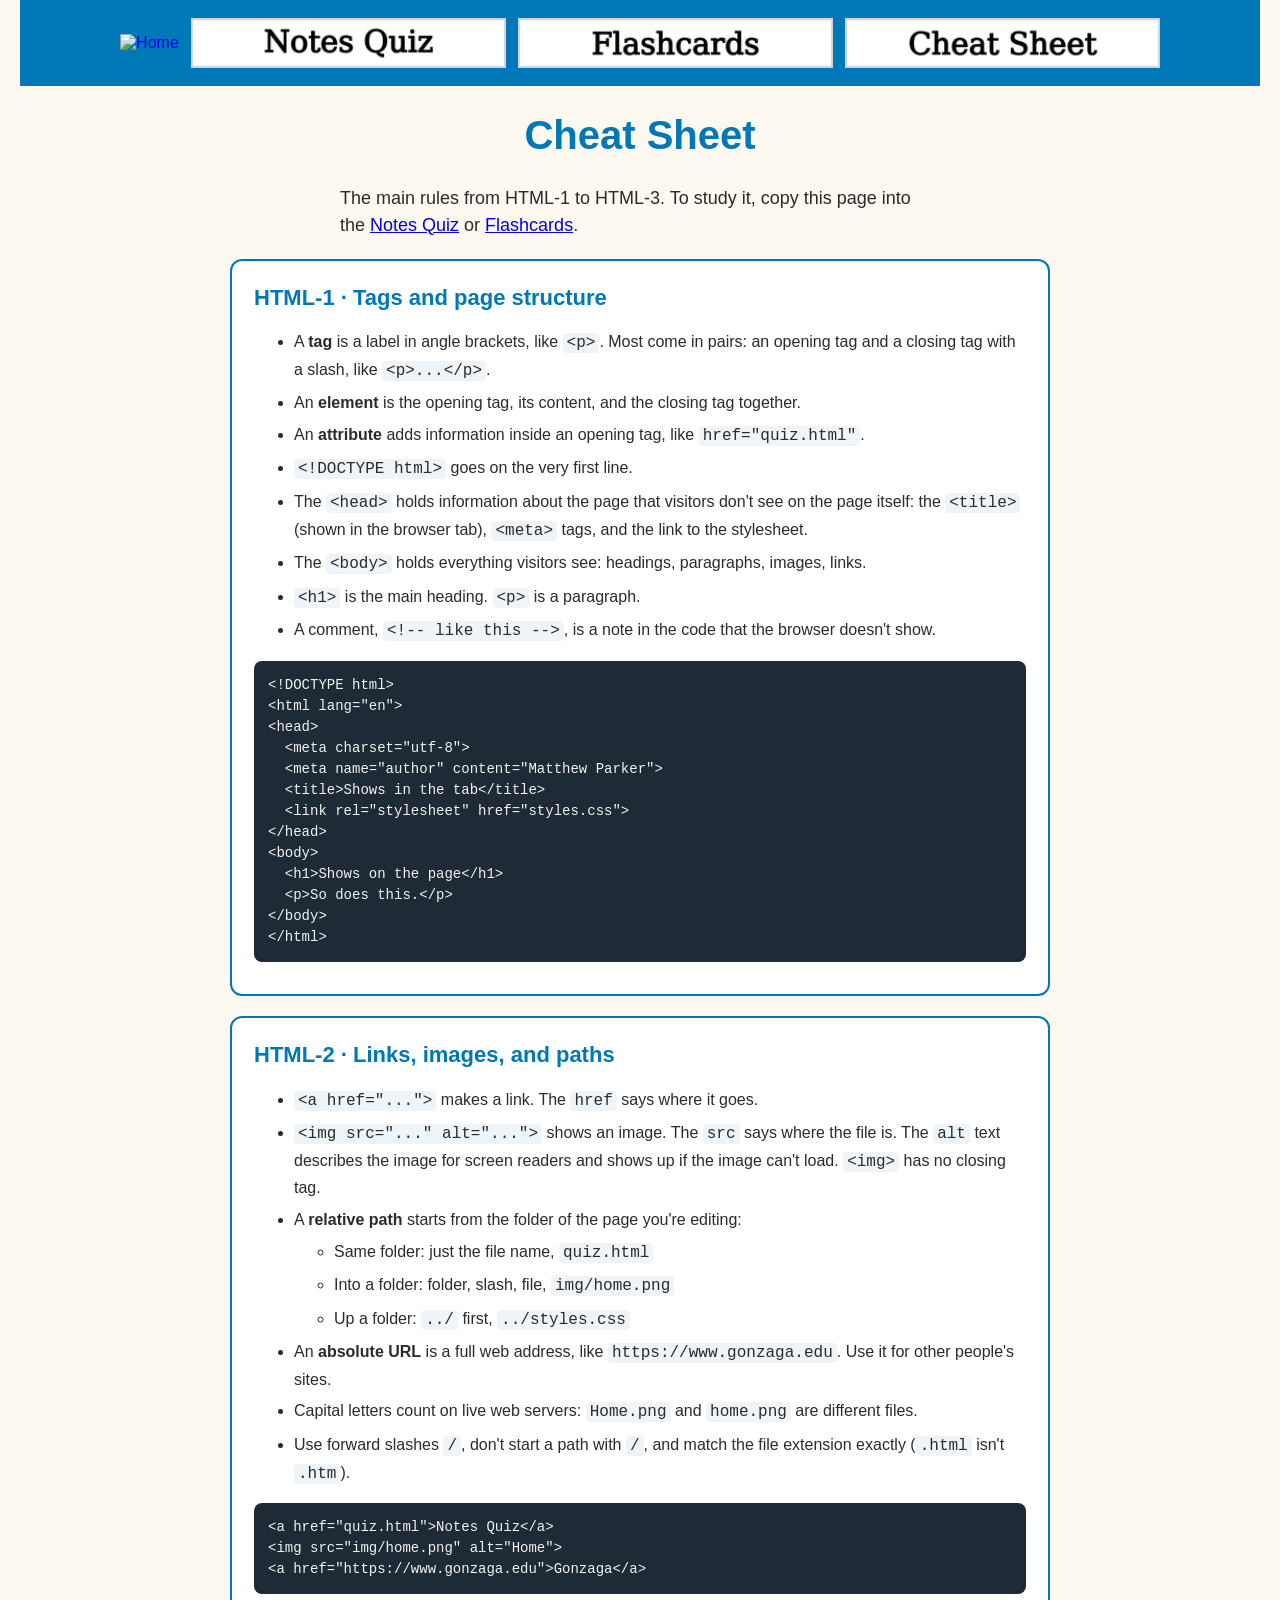
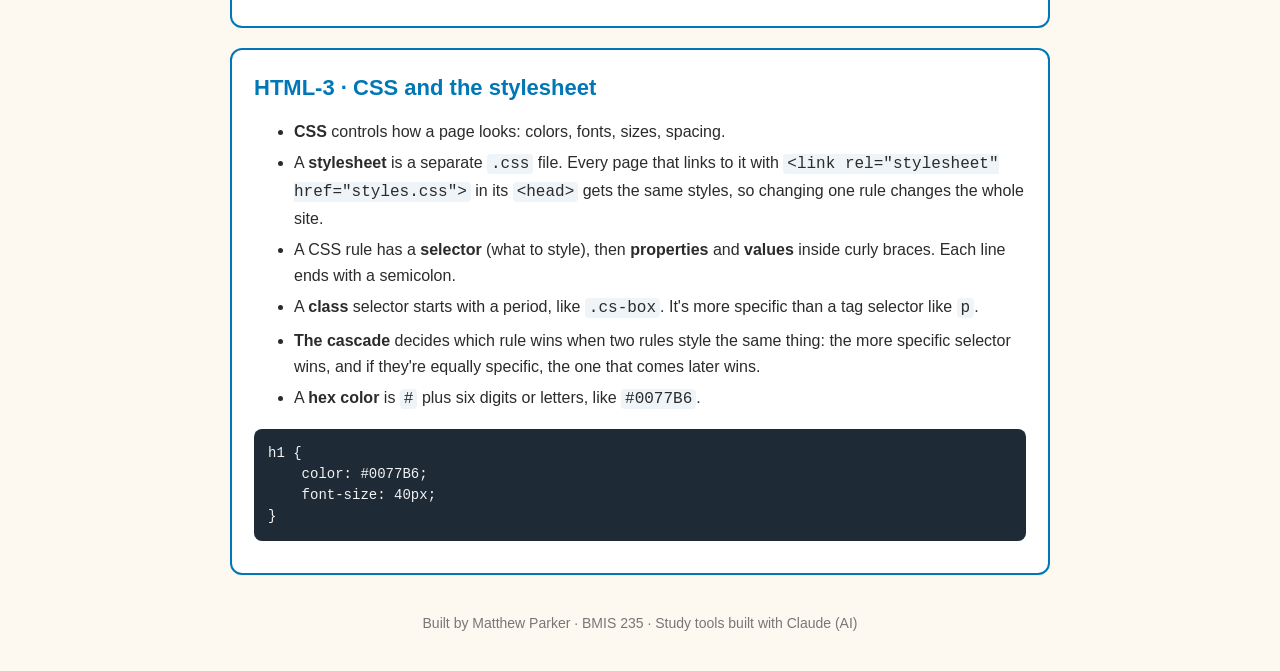
==== commit 47870674: "Bring back the Cheat Sheet, pointing to the quiz and flashcards Co-Authored-By: Claude Opus 5.5 <nor" ====
--- a/cheatsheet.html
+++ b/cheatsheet.html
@@ -20,13 +20,13 @@
 <!-- ===== MENU ===== same menu on every page ===== -->
 <nav>
     <a href="index.html"><img src="img/home.png" alt="Home"></a>
-    <a href="selectors.html"><img src="img/selectors.png" alt="Selector Lab"></a>
     <a href="quiz.html"><img src="img/quiz.png" alt="Notes Quiz"></a>
+    <a href="flashcards.html"><img src="img/flashcards.png" alt="Flashcards"></a>
     <a href="cheatsheet.html"><img src="img/cheatsheet.png" alt="Cheat Sheet"></a>
 </nav>
 
 <h1>Cheat Sheet</h1>
-<p>The main rules from HTML-1 to HTML-3. Practice selectors in the <a href="selectors.html">Selector Lab</a>, or paste this page into the <a href="quiz.html">Notes Quiz</a> to test yourself.</p>
+<p>The main rules from HTML-1 to HTML-3. To study it, copy this page into the <a href="quiz.html">Notes Quiz</a> or <a href="flashcards.html">Flashcards</a>.</p>
 
 <div class="cs">
 
--- a/styles.css
+++ b/styles.css
@@ -1,5 +1,5 @@
 /* =====================================================================
-   styles.css  ·  HTML Study Lab
+   styles.css  ·  Study Tools
    ---------------------------------------------------------------------
    Brand: Verdana font, ocean blue (#0077B6) main color,
    sunset orange (#F4A261) accent color.
@@ -54,6 +54,9 @@
     margin-top: 40px;
 }
 
+/* anything the page hides stays hidden, even if a rule below gives it a display */
+[hidden] { display: none !important; }
+
 /* =====================================================================
    Home page cards (index.html)
    ===================================================================== */
@@ -76,6 +79,22 @@
 .home-card:hover, .home-card:focus-visible {
     border-color: #F4A261;
     box-shadow: 0 4px 0 #F4A261;
+    outline: none;
+}
+.home-start { text-align: center; }
+.home-button {
+    display: inline-block;
+    background-color: #0077B6;
+    color: #ffffff;
+    font-size: 20px;
+    font-weight: bold;
+    text-decoration: none;
+    padding: 14px 30px;
+    border-radius: 10px;
+    border: 3px solid #0077B6;
+}
+.home-button:hover, .home-button:focus-visible {
+    border-color: #F4A261;
     outline: none;
 }
 .home-card-title {
@@ -220,137 +239,90 @@
 .nq-source-label { font-weight: bold; }
 .nq-missed-list li { margin: 8px 0; line-height: 1.5; font-size: 15px; }
 
-/* =====================================================================
-   Selector Lab (selectors.html)
-   ===================================================================== */
-.sl { max-width: 1000px; margin: 0 auto; }
-.sl code, .sl-code, .sl-input, .sl-rule {
-    font-family: Menlo, Consolas, "Courier New", monospace;
-}
-.sl-panel {
-    background-color: #ffffff;
-    border: 2px solid #0077B6;
-    border-radius: 12px;
-    padding: 16px 20px 20px 20px;
-    margin: 16px 0;
-}
-.sl p { max-width: none; }
-.sl-visually-hidden { position: absolute; left: -9999px; }
-
-/* level buttons */
-.sl-levels { display: flex; flex-wrap: wrap; gap: 6px; justify-content: center; margin-top: 10px; }
-.sl-dot {
-    width: 38px;
-    height: 38px;
-    border-radius: 50%;
-    border: 2px solid #0077B6;
-    background-color: #ffffff;
-    color: #0077B6;
-    font-family: Verdana, Geneva, sans-serif;
-    font-weight: bold;
-    cursor: pointer;
-}
-.sl-dot.is-done { background-color: #d8f3dc; border-color: #2d9a4b; color: #1b6b32; }
-.sl-dot.is-on { background-color: #0077B6; color: #ffffff; border-color: #0077B6; box-shadow: 0 0 0 3px #F4A261; }
-
-.sl-level-name { font-size: 14px; font-weight: bold; color: #0077B6; }
-.sl-task { font-size: 19px; margin: 8px 0 14px 0; }
-
-/* the CSS rule with the box in it */
-.sl-rule {
-    background-color: #1e2a35;
-    color: #f2f2f2;
-    border-radius: 8px;
-    padding: 12px 14px;
-    font-size: 17px;
-    display: flex;
-    flex-wrap: wrap;
-    align-items: center;
-    gap: 10px;
-}
-.sl-input {
-    font-size: 17px;
-    width: 14em;
-    padding: 6px 8px;
-    border: 2px solid #F4A261;
-    border-radius: 4px;
-}
-.sl-buttons { display: flex; flex-wrap: wrap; gap: 8px; margin-top: 12px; }
-.sl-btn {
-    font-family: Verdana, Geneva, sans-serif;
-    font-size: 15px;
-    border: 2px solid #0077B6;
-    border-radius: 8px;
-    background-color: #0077B6;
-    color: #ffffff;
-    padding: 8px 14px;
-    cursor: pointer;
-}
-.sl-btn-light { background-color: #ffffff; color: #0077B6; }
-.sl-btn:hover { border-color: #F4A261; }
-.sl-btn:focus-visible, .sl-dot:focus-visible { outline: 3px solid #F4A261; outline-offset: 2px; }
-
-/* feedback */
-.sl-feedback:empty { display: none; }
-.sl-feedback { margin-top: 12px; border-radius: 8px; padding: 2px 14px; }
-.sl-feedback p { margin: 10px 0; font-size: 16px; }
-.sl-feedback.is-good { background-color: #d8f3dc; }
-.sl-feedback.is-bad { background-color: #fde2e1; }
-.sl-feedback.is-close { background-color: #fff3e6; }
-.sl-feedback.is-hint { background-color: #e6f2fa; }
-.sl-feedback code { font-size: 14px; }
-.sl-verdict { font-weight: bold; }
-
-/* page preview and its HTML, side by side */
-.sl-split { display: grid; grid-template-columns: 1fr 1fr; gap: 16px; margin-top: 16px; }
-@media (max-width: 760px) { .sl-split { grid-template-columns: 1fr; } }
-.sl-label { font-size: 14px; font-weight: bold; color: #0077B6; margin-bottom: 6px; }
-.sl-code {
-    margin: 0;
-    background-color: #1e2a35;
-    color: #f2f2f2;
-    border-radius: 8px;
-    padding: 14px;
-    font-size: 13px;
-    line-height: 1.6;
-    overflow-x: auto;
-    white-space: pre;
-}
-.sl-legend { font-size: 12px; color: #555555; margin-top: 8px; }
-.sl-key { display: inline-block; width: 14px; height: 10px; margin: 0 4px 0 10px; vertical-align: middle; }
-.sl-key:first-child { margin-left: 0; }
-.sl-key-goal { outline: 2px dashed #0077B6; }
-.sl-key-hit { outline: 2px solid #2d9a4b; background-color: #F4A261; }
-.sl-key-extra { outline: 2px solid #d1495b; background-color: #F4A261; }
-
-/* the preview is a mini page, so undo this site's own page styles inside it */
-.sl-stage {
-    border: 2px solid #c9d9e5;
-    border-radius: 8px;
-    padding: 12px 16px;
-    background-color: #ffffff;
-    font-size: 15px;
-    min-height: 120px;
-}
-.sl-stage * { transition: color 0.15s; }
-.sl-stage h1 { font-size: 24px; text-align: left; color: #2b2b2b; margin: 4px 0 10px 0; }
-.sl-stage h2 { font-size: 19px; margin: 10px 0 6px 0; }
-.sl-stage p { font-size: 15px; margin: 8px 0; max-width: none; }
-.sl-stage ul { margin: 6px 0; padding-left: 22px; }
-.sl-stage nav { background-color: #e6f2fa; padding: 6px; text-align: left; }
-.sl-stage nav img { height: 26px; margin: 2px; }
-.sl-stage img { height: 26px; vertical-align: middle; }
-.sl-stage a { color: #0077B6; margin-right: 10px; }
-.sl-stage footer { text-align: left; margin-top: 10px; font-size: 14px; color: #555555; }
-.sl-stage .sl-goal { outline: 2px dashed #0077B6; outline-offset: 2px; }
-.sl-stage .sl-hit { color: #F4A261; outline: 2px solid #2d9a4b; outline-offset: 2px; }
-.sl-stage .sl-extra { color: #F4A261; outline: 2px solid #d1495b; outline-offset: 2px; }
-
-.sl-rules summary { cursor: pointer; font-weight: bold; color: #0077B6; font-size: 16px; }
-.sl-rules li { margin: 8px 0; line-height: 1.5; font-size: 15px; }
-.sl-rules code { background-color: #eef4f8; padding: 1px 4px; border-radius: 4px; }
-
 @media (max-width: 560px) {
     h1 { font-size: 32px; }
-    .sl-input { width: 100%; box-sizing: border-box; }
-}
+}
+
+/* =====================================================================
+   Flashcards (flashcards.html)
+   Uses the Notes Quiz panel and button styles, plus the card below.
+   ===================================================================== */
+.fc { max-width: 820px; margin: 0 auto; }
+.fc p { max-width: none; }
+
+/* the card flips in 3D: both faces sit in the same spot, the back starts turned around */
+.fc-card {
+    display: block;
+    width: 100%;
+    margin: 6px 0 0 0;
+    padding: 0;
+    border: none;
+    background: none;
+    cursor: pointer;
+    perspective: 1200px;
+    font-family: Verdana, Geneva, sans-serif;
+}
+.fc-inner {
+    display: grid;
+    transition: transform 0.45s;
+    transform-style: preserve-3d;
+}
+.fc-card.is-flipped .fc-inner { transform: rotateY(180deg); }
+.fc-face {
+    grid-area: 1 / 1;
+    min-height: 240px;
+    display: flex;
+    flex-direction: column;
+    align-items: center;
+    justify-content: center;
+    gap: 14px;
+    padding: 28px 30px;
+    border-radius: 16px;
+    border: 3px solid #0077B6;
+    background-color: #ffffff;
+    box-shadow: 0 6px 0 #c9d9e5;
+    backface-visibility: hidden;
+    -webkit-backface-visibility: hidden;
+    box-sizing: border-box;
+}
+.fc-back {
+    transform: rotateY(180deg);
+    border-color: #F4A261;
+    background-color: #fffaf4;
+}
+.fc-card:focus-visible .fc-face { outline: 3px solid #F4A261; outline-offset: 3px; }
+.fc-side {
+    font-size: 12px;
+    font-weight: bold;
+    letter-spacing: 1px;
+    text-transform: uppercase;
+    color: #0077B6;
+}
+.fc-back .fc-side { color: #b5651d; }
+.fc-text { font-size: 20px; line-height: 1.5; color: #2b2b2b; text-align: center; }
+.fc-text.is-term { font-size: 30px; font-weight: bold; color: #0077B6; }
+.fc-tap { font-size: 12px; color: #888888; }
+
+.fc-sort { display: grid; grid-template-columns: 1fr 1fr; gap: 10px; margin-top: 18px; }
+.fc-btn {
+    font-family: Verdana, Geneva, sans-serif;
+    font-size: 17px;
+    font-weight: bold;
+    padding: 12px;
+    border-radius: 10px;
+    border: 2px solid;
+    cursor: pointer;
+}
+.fc-btn kbd { font-family: inherit; font-size: 12px; font-weight: normal; opacity: 0.7; margin-left: 6px; }
+.fc-btn-learning { background-color: #fde2e1; border-color: #d1495b; color: #a4161a; }
+.fc-btn-got { background-color: #d8f3dc; border-color: #2d9a4b; color: #1b6b32; }
+.fc-btn:hover { filter: brightness(0.96); }
+.fc-btn:focus-visible { outline: 3px solid #F4A261; outline-offset: 2px; }
+.fc-bottom { justify-content: center; }
+.nq-row a.nq-btn { text-decoration: none; }
+
+@media (max-width: 560px) {
+    .fc-face { min-height: 200px; padding: 22px 18px; }
+    .fc-text.is-term { font-size: 24px; }
+    .fc-text { font-size: 17px; }
+}
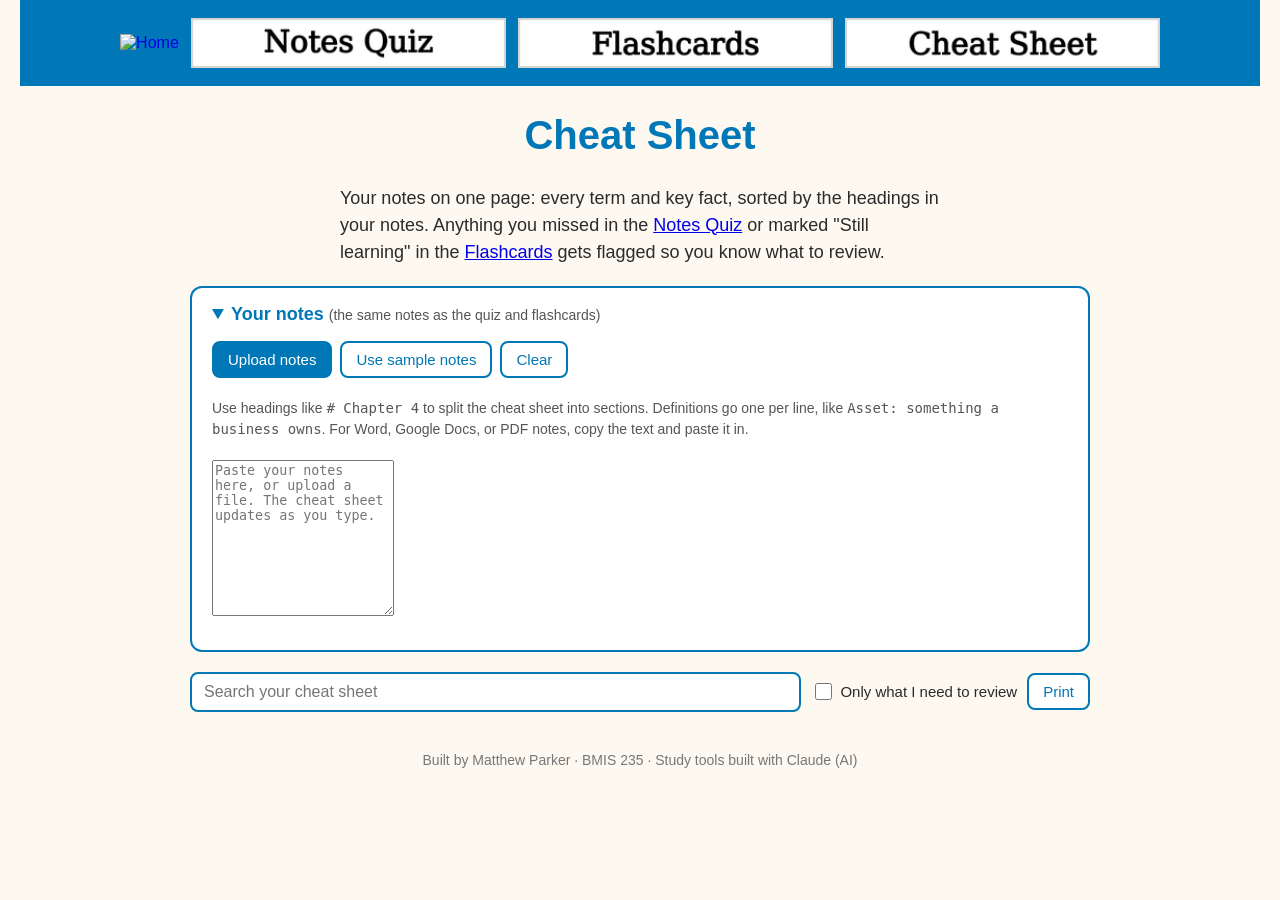
==== commit 32c7d2a2: "Cheat Sheet now builds itself from your notes: sections, terms, key facts, review flags, search, and" ====
--- a/cheatsheet.html
+++ b/cheatsheet.html
@@ -3,7 +3,7 @@
   Author: Matthew Parker
   GU username: mparker13
   Course: BMIS 235 - HTML-4
-  Page: Cheat Sheet for HTML-1 to HTML-3
+  Page: Cheat Sheet, a one-page summary built from your notes
 -->
 <html lang="en">
 <head>
@@ -26,77 +26,181 @@
 </nav>
 
 <h1>Cheat Sheet</h1>
-<p>The main rules from HTML-1 to HTML-3. To study it, copy this page into the <a href="quiz.html">Notes Quiz</a> or <a href="flashcards.html">Flashcards</a>.</p>
+<p class="cs-intro">Your notes on one page: every term and key fact, sorted by the headings in your notes. Anything you missed in the <a href="quiz.html">Notes Quiz</a> or marked "Still learning" in the <a href="flashcards.html">Flashcards</a> gets flagged so you know what to review.</p>
 
 <div class="cs">
 
-<section class="cs-box">
-    <h2>HTML-1 &middot; Tags and page structure</h2>
-    <ul>
-        <li>A <strong>tag</strong> is a label in angle brackets, like <code>&lt;p&gt;</code>. Most come in pairs: an opening tag and a closing tag with a slash, like <code>&lt;p&gt;...&lt;/p&gt;</code>.</li>
-        <li>An <strong>element</strong> is the opening tag, its content, and the closing tag together.</li>
-        <li>An <strong>attribute</strong> adds information inside an opening tag, like <code>href="quiz.html"</code>.</li>
-        <li><code>&lt;!DOCTYPE html&gt;</code> goes on the very first line.</li>
-        <li>The <code>&lt;head&gt;</code> holds information about the page that visitors don't see on the page itself: the <code>&lt;title&gt;</code> (shown in the browser tab), <code>&lt;meta&gt;</code> tags, and the link to the stylesheet.</li>
-        <li>The <code>&lt;body&gt;</code> holds everything visitors see: headings, paragraphs, images, links.</li>
-        <li><code>&lt;h1&gt;</code> is the main heading. <code>&lt;p&gt;</code> is a paragraph.</li>
-        <li>A comment, <code>&lt;!-- like this --&gt;</code>, is a note in the code that the browser doesn't show.</li>
-    </ul>
-<pre class="cs-code">&lt;!DOCTYPE html&gt;
-&lt;html lang="en"&gt;
-&lt;head&gt;
-  &lt;meta charset="utf-8"&gt;
-  &lt;meta name="author" content="Matthew Parker"&gt;
-  &lt;title&gt;Shows in the tab&lt;/title&gt;
-  &lt;link rel="stylesheet" href="styles.css"&gt;
-&lt;/head&gt;
-&lt;body&gt;
-  &lt;h1&gt;Shows on the page&lt;/h1&gt;
-  &lt;p&gt;So does this.&lt;/p&gt;
-&lt;/body&gt;
-&lt;/html&gt;</pre>
-</section>
-
-<section class="cs-box">
-    <h2>HTML-2 &middot; Links, images, and paths</h2>
-    <ul>
-        <li><code>&lt;a href="..."&gt;</code> makes a link. The <code>href</code> says where it goes.</li>
-        <li><code>&lt;img src="..." alt="..."&gt;</code> shows an image. The <code>src</code> says where the file is. The <code>alt</code> text describes the image for screen readers and shows up if the image can't load. <code>&lt;img&gt;</code> has no closing tag.</li>
-        <li>A <strong>relative path</strong> starts from the folder of the page you're editing:
-            <ul>
-                <li>Same folder: just the file name, <code>quiz.html</code></li>
-                <li>Into a folder: folder, slash, file, <code>img/home.png</code></li>
-                <li>Up a folder: <code>../</code> first, <code>../styles.css</code></li>
-            </ul>
-        </li>
-        <li>An <strong>absolute URL</strong> is a full web address, like <code>https://www.gonzaga.edu</code>. Use it for other people's sites.</li>
-        <li>Capital letters count on live web servers: <code>Home.png</code> and <code>home.png</code> are different files.</li>
-        <li>Use forward slashes <code>/</code>, don't start a path with <code>/</code>, and match the file extension exactly (<code>.html</code> isn't <code>.htm</code>).</li>
-    </ul>
-<pre class="cs-code">&lt;a href="quiz.html"&gt;Notes Quiz&lt;/a&gt;
-&lt;img src="img/home.png" alt="Home"&gt;
-&lt;a href="https://www.gonzaga.edu"&gt;Gonzaga&lt;/a&gt;</pre>
-</section>
-
-<section class="cs-box">
-    <h2>HTML-3 &middot; CSS and the stylesheet</h2>
-    <ul>
-        <li><strong>CSS</strong> controls how a page looks: colors, fonts, sizes, spacing.</li>
-        <li>A <strong>stylesheet</strong> is a separate <code>.css</code> file. Every page that links to it with <code>&lt;link rel="stylesheet" href="styles.css"&gt;</code> in its <code>&lt;head&gt;</code> gets the same styles, so changing one rule changes the whole site.</li>
-        <li>A CSS rule has a <strong>selector</strong> (what to style), then <strong>properties</strong> and <strong>values</strong> inside curly braces. Each line ends with a semicolon.</li>
-        <li>A <strong>class</strong> selector starts with a period, like <code>.cs-box</code>. It's more specific than a tag selector like <code>p</code>.</li>
-        <li><strong>The cascade</strong> decides which rule wins when two rules style the same thing: the more specific selector wins, and if they're equally specific, the one that comes later wins.</li>
-        <li>A <strong>hex color</strong> is <code>#</code> plus six digits or letters, like <code>#0077B6</code>.</li>
-    </ul>
-<pre class="cs-code">h1 {
-    color: #0077B6;
-    font-size: 40px;
-}</pre>
-</section>
+  <!-- ===== NOTES ===== -->
+  <details class="nq-panel cs-notes" id="cs-notes-box">
+    <summary>Your notes <span class="cs-notes-hint">(the same notes as the quiz and flashcards)</span></summary>
+    <div class="nq-upload">
+      <label class="nq-btn" for="cs-file">Upload notes</label>
+      <input type="file" id="cs-file" accept=".txt,.md,.html,.htm,.css,.csv,text/plain,text/markdown,text/html" multiple>
+      <button type="button" class="nq-btn nq-btn-light" id="cs-sample">Use sample notes</button>
+      <button type="button" class="nq-btn nq-btn-light" id="cs-clear">Clear</button>
+    </div>
+    <p class="nq-small">Use headings like <code># Chapter 4</code> to split the cheat sheet into sections. Definitions go one per line, like <code>Asset: something a business owns</code>. For Word, Google Docs, or PDF notes, copy the text and paste it in.</p>
+    <textarea id="cs-notes" rows="10" spellcheck="false" placeholder="Paste your notes here, or upload a file. The cheat sheet updates as you type."></textarea>
+    <div class="nq-file-msg" id="cs-file-msg" aria-live="polite"></div>
+  </details>
+
+  <!-- ===== TOOLS ===== -->
+  <div class="cs-tools" id="cs-tools">
+    <label class="cs-search">
+      <span class="cs-hidden-label">Search</span>
+      <input type="search" id="cs-search" placeholder="Search your cheat sheet" autocomplete="off">
+    </label>
+    <label class="cs-check"><input type="checkbox" id="cs-only-missed"> Only what I need to review</label>
+    <button type="button" class="nq-btn nq-btn-light" id="cs-print">Print</button>
+  </div>
+  <div class="cs-summary" id="cs-summary" aria-live="polite"></div>
+
+  <!-- the cheat sheet itself gets built here -->
+  <div id="cs-sheet"></div>
+
+  <div class="cs-empty nq-panel" id="cs-empty" hidden>
+    <h2>No notes yet</h2>
+    <p>Add notes above, or on the <a href="quiz.html">Notes Quiz</a> or <a href="flashcards.html">Flashcards</a> page, and your cheat sheet shows up here.</p>
+    <button type="button" class="nq-btn" id="cs-sample2">Try it with the sample notes</button>
+  </div>
+
+  <div class="cs-footer-row" id="cs-footer-row" hidden>
+    <button type="button" class="nq-btn nq-btn-light" id="cs-clear-flags">Clear the review flags</button>
+  </div>
 
 </div>
 
 <footer>Built by Matthew Parker &middot; BMIS 235 &middot; Study tools built with Claude (AI)</footer>
+
+<script src="notes.js"></script>
+<script>
+(function () {
+  function $(id) { return document.getElementById(id); }
+  function el(tag, cls, text) { var e = document.createElement(tag); if (cls) e.className = cls; if (text !== undefined) e.textContent = text; return e; }
+  function cap(s) { return s.charAt(0).toUpperCase() + s.slice(1); }
+
+  var ta = $("cs-notes"), sheet = $("cs-sheet");
+  var sections = [];
+
+  // ---------- build the cheat sheet from the notes ----------
+  function build() {
+    sections = Notes.sections(ta.value);
+    draw();
+  }
+
+  function draw() {
+    var missed = Notes.missed();
+    var query = $("cs-search").value.trim().toLowerCase();
+    var onlyMissed = $("cs-only-missed").checked;
+    var isMissed = function (key) { return missed.indexOf(Notes.norm(key)) !== -1; };
+    var matches = function (text) { return !query || text.toLowerCase().indexOf(query) !== -1; };
+
+    sheet.innerHTML = "";
+    var empty = !sections.length;
+    $("cs-empty").hidden = !empty;
+    $("cs-tools").hidden = empty;
+    if (empty) { $("cs-summary").textContent = ""; $("cs-footer-row").hidden = true; return; }
+
+    var totalTerms = 0, totalFacts = 0, flagged = 0, shown = 0;
+    sections.forEach(function (sec) {
+      totalTerms += sec.defs.length; totalFacts += sec.facts.length;
+      sec.defs.forEach(function (d) { if (isMissed(d.term)) flagged++; });
+      sec.facts.forEach(function (f) { if (isMissed(f)) flagged++; });
+    });
+
+    sections.forEach(function (sec, i) {
+      var defs = sec.defs.filter(function (d) { return matches(d.term + " " + d.def) && (!onlyMissed || isMissed(d.term)); });
+      var facts = sec.facts.filter(function (f) { return matches(f) && (!onlyMissed || isMissed(f)); });
+      if (!defs.length && !facts.length) return;
+      shown += defs.length + facts.length;
+
+      var box = el("section", "cs-section");
+      box.appendChild(el("h2", "", sec.heading || (sections.length > 1 ? "Section " + (i + 1) : "Your notes")));
+
+      if (defs.length) {
+        box.appendChild(el("h3", "", "Terms"));
+        var dl = el("dl", "cs-terms");
+        defs.forEach(function (d) {
+          var item = el("div", "cs-term" + (isMissed(d.term) ? " is-missed" : ""));
+          var dt = el("dt", "", d.term);
+          if (isMissed(d.term)) dt.appendChild(el("span", "cs-flag", "Review"));
+          item.appendChild(dt);
+          item.appendChild(el("dd", "", cap(d.def.replace(/\s+/g, " "))));
+          dl.appendChild(item);
+        });
+        box.appendChild(dl);
+      }
+
+      if (facts.length) {
+        box.appendChild(el("h3", "", "Key facts"));
+        var ul = el("ul", "cs-facts");
+        facts.forEach(function (f) {
+          var li = el("li", isMissed(f) ? "is-missed" : "", f);
+          if (isMissed(f)) li.appendChild(el("span", "cs-flag", "Review"));
+          ul.appendChild(li);
+        });
+        box.appendChild(ul);
+      }
+      sheet.appendChild(box);
+    });
+
+    var parts = [totalTerms + " term" + (totalTerms === 1 ? "" : "s"), totalFacts + " key fact" + (totalFacts === 1 ? "" : "s")];
+    var summary = parts.join(" and ") + " from your notes";
+    summary += flagged ? ". " + flagged + " flagged to review." : ". Nothing flagged yet: take the quiz or go through the flashcards and your misses show up here.";
+    if ((query || onlyMissed) && !shown) summary += " Nothing matches right now.";
+    $("cs-summary").textContent = summary;
+    $("cs-only-missed").disabled = !flagged;
+    if (!flagged) $("cs-only-missed").checked = false;
+    $("cs-footer-row").hidden = !flagged;
+  }
+
+  // ---------- notes box ----------
+  function upload(files) {
+    var msg = $("cs-file-msg");
+    msg.className = "nq-file-msg";
+    Notes.readFiles(files, function (texts, skipped) {
+      if (texts.length) {
+        ta.value = (ta.value.trim() ? ta.value.trim() + "\n\n" : "") + texts.join("\n\n");
+        Notes.save(ta.value);
+        build();
+      }
+      var parts = [];
+      if (texts.length) parts.push("Added " + texts.length + " file" + (texts.length === 1 ? "" : "s") + ".");
+      if (skipped.length) parts.push("Couldn't read " + skipped.join(", ") + ". For Word, Google Docs, or PDF, copy the text and paste it in.");
+      msg.textContent = parts.join(" ");
+      if (skipped.length) msg.classList.add("is-bad");
+    });
+  }
+  function useSample() {
+    ta.value = Notes.SAMPLE; Notes.save(ta.value); build();
+    $("cs-file-msg").className = "nq-file-msg";
+    $("cs-file-msg").textContent = "Loaded the sample notes (accounting basics). Edit them or add your own.";
+  }
+
+  $("cs-file").addEventListener("change", function () { upload(this.files); this.value = ""; });
+  ta.addEventListener("dragover", function (e) { e.preventDefault(); ta.classList.add("is-drop"); });
+  ta.addEventListener("dragleave", function () { ta.classList.remove("is-drop"); });
+  ta.addEventListener("drop", function (e) { if (e.dataTransfer && e.dataTransfer.files.length) { e.preventDefault(); ta.classList.remove("is-drop"); upload(e.dataTransfer.files); } });
+  ta.addEventListener("input", function () { Notes.save(ta.value); build(); });
+  $("cs-sample").addEventListener("click", useSample);
+  $("cs-sample2").addEventListener("click", function () { $("cs-notes-box").open = true; useSample(); });
+  $("cs-clear").addEventListener("click", function () { ta.value = ""; Notes.save(""); $("cs-file-msg").textContent = ""; build(); ta.focus(); });
+
+  // ---------- search, filter, print ----------
+  $("cs-search").addEventListener("input", draw);
+  $("cs-only-missed").addEventListener("change", draw);
+  $("cs-print").addEventListener("click", function () { window.print(); });
+  $("cs-clear-flags").addEventListener("click", function () { Notes.clearAllMissed(); draw(); });
+
+  // notes or flags may have changed on another page or tab
+  window.addEventListener("pageshow", function (e) { if (e.persisted) { ta.value = Notes.saved(); build(); } });
+  window.addEventListener("storage", function () { ta.value = Notes.saved(); build(); });
+
+  ta.value = Notes.saved();
+  if (!ta.value.trim()) $("cs-notes-box").open = true;
+  build();
+})();
+</script>
 
 </body>
 </html>
--- a/styles.css
+++ b/styles.css
@@ -105,31 +105,6 @@
     margin-bottom: 8px;
 }
 .home-card-text { display: block; font-size: 16px; line-height: 1.5; }
-
-/* =====================================================================
-   Cheat Sheet (cheatsheet.html)
-   ===================================================================== */
-.cs { max-width: 820px; margin: 0 auto; }
-.cs-box {
-    background-color: #ffffff;
-    border: 2px solid #0077B6;
-    border-radius: 12px;
-    padding: 6px 22px 18px 22px;
-    margin: 20px 0;
-}
-.cs-box h2 { color: #0077B6; font-size: 22px; }
-.cs-box li { font-size: 16px; line-height: 1.6; margin: 6px 0; }
-.cs code { font-family: Menlo, Consolas, "Courier New", monospace; background-color: #eef4f8; padding: 1px 4px; border-radius: 4px; }
-.cs-code {
-    font-family: Menlo, Consolas, "Courier New", monospace;
-    background-color: #1e2a35;
-    color: #f2f2f2;
-    border-radius: 8px;
-    padding: 14px;
-    font-size: 14px;
-    line-height: 1.5;
-    overflow-x: auto;
-}
 
 /* =====================================================================
    Notes Quiz (quiz.html)
@@ -326,3 +301,95 @@
     .fc-text.is-term { font-size: 24px; }
     .fc-text { font-size: 17px; }
 }
+
+/* =====================================================================
+   Cheat Sheet (cheatsheet.html)
+   Built from your notes. Uses the Notes Quiz panel and button styles too.
+   ===================================================================== */
+.cs { max-width: 900px; margin: 0 auto; }
+.cs p { max-width: none; }
+.cs-notes summary { cursor: pointer; font-weight: bold; color: #0077B6; font-size: 18px; padding: 10px 0 4px 0; }
+.cs-notes-hint { font-weight: normal; font-size: 14px; color: #555555; }
+.cs-hidden-label { position: absolute; left: -9999px; }
+
+.cs-tools { display: flex; flex-wrap: wrap; gap: 10px; align-items: center; margin-top: 18px; }
+.cs-search { flex: 1 1 260px; }
+.cs-search input {
+    width: 100%;
+    box-sizing: border-box;
+    font-family: Verdana, Geneva, sans-serif;
+    font-size: 16px;
+    padding: 9px 12px;
+    border: 2px solid #0077B6;
+    border-radius: 8px;
+}
+.cs-search input:focus { outline: 3px solid #F4A261; outline-offset: 1px; }
+.cs-check { font-size: 15px; cursor: pointer; }
+.cs-check input { width: 17px; height: 17px; vertical-align: -3px; margin-right: 4px; }
+.cs-check:has(input:disabled) { color: #999999; cursor: default; }
+.cs-summary { font-size: 14px; color: #555555; margin: 10px 0 4px 0; }
+
+.cs-section {
+    background-color: #ffffff;
+    border: 2px solid #0077B6;
+    border-radius: 12px;
+    padding: 4px 22px 16px 22px;
+    margin: 18px 0;
+}
+.cs-section h2 { color: #0077B6; font-size: 22px; margin: 14px 0 4px 0; }
+.cs-section h3 {
+    font-size: 13px;
+    text-transform: uppercase;
+    letter-spacing: 1px;
+    color: #b5651d;
+    margin: 16px 0 8px 0;
+}
+.cs-terms {
+    display: grid;
+    grid-template-columns: repeat(auto-fill, minmax(250px, 1fr));
+    gap: 10px;
+    margin: 0;
+}
+.cs-term {
+    border: 1px solid #c9d9e5;
+    border-left: 4px solid #0077B6;
+    border-radius: 8px;
+    padding: 8px 12px;
+    background-color: #f8fbfd;
+}
+.cs-term dt { font-weight: bold; color: #0077B6; font-size: 16px; }
+.cs-term dd { margin: 4px 0 0 0; font-size: 15px; line-height: 1.45; }
+.cs-facts { margin: 0; padding-left: 22px; }
+.cs-facts li { font-size: 15px; line-height: 1.55; margin: 6px 0; }
+.cs-term.is-missed { border-left-color: #F4A261; background-color: #fff7ee; }
+.cs-facts li.is-missed { background-color: #fff7ee; border-radius: 4px; }
+.cs-flag {
+    display: inline-block;
+    margin-left: 8px;
+    font-size: 11px;
+    font-weight: bold;
+    color: #ffffff;
+    background-color: #e07a2e;
+    border-radius: 10px;
+    padding: 1px 8px;
+    vertical-align: 2px;
+}
+.cs-empty { text-align: center; }
+.cs-footer-row { text-align: center; margin-bottom: 10px; }
+
+/* printing: just the cheat sheet, in black and white, nothing else */
+@media print {
+    body { background: #ffffff; margin: 0; }
+    nav, footer, .cs-intro, .cs-notes, .cs-tools, .cs-summary, .cs-footer-row, .cs-empty { display: none !important; }
+    h1 { font-size: 22px; color: #000000; margin: 0 0 6px 0; text-align: left; }
+    .cs { max-width: none; }
+    .cs-section { border: none; padding: 0; margin: 0 0 10px 0; break-inside: auto; }
+    .cs-section h2 { color: #000000; font-size: 16px; border-bottom: 1px solid #000000; }
+    .cs-section h3 { color: #000000; font-size: 10px; margin: 6px 0 4px 0; }
+    .cs-terms { grid-template-columns: 1fr 1fr; gap: 4px 14px; }
+    .cs-term, .cs-term.is-missed { border: none; border-left: 2px solid #000000; border-radius: 0; background: none; padding: 2px 8px; break-inside: avoid; }
+    .cs-term dt { color: #000000; font-size: 12px; }
+    .cs-term dd, .cs-facts li { font-size: 11px; line-height: 1.35; margin: 2px 0; }
+    .cs-flag { color: #000000; background: none; border: 1px solid #000000; }
+    .cs-term.is-missed, .cs-facts li.is-missed { background: none; }
+}
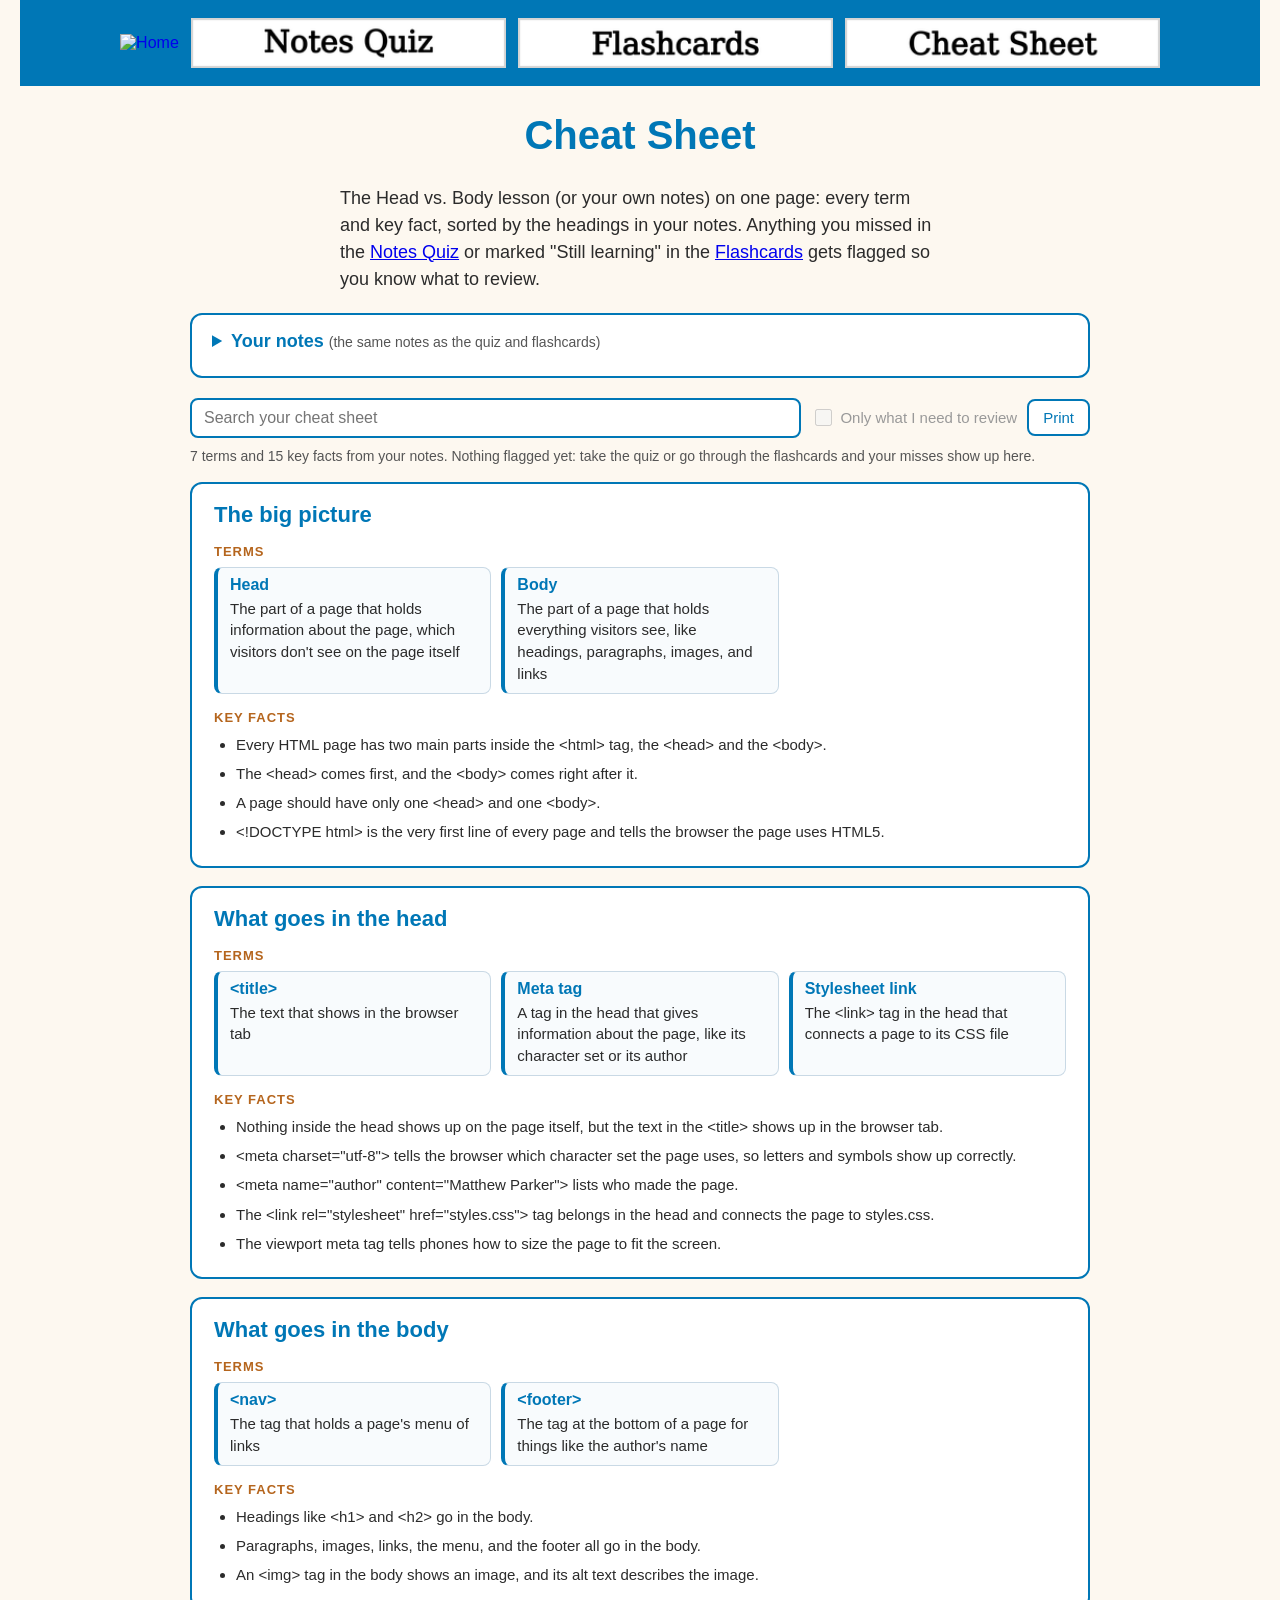
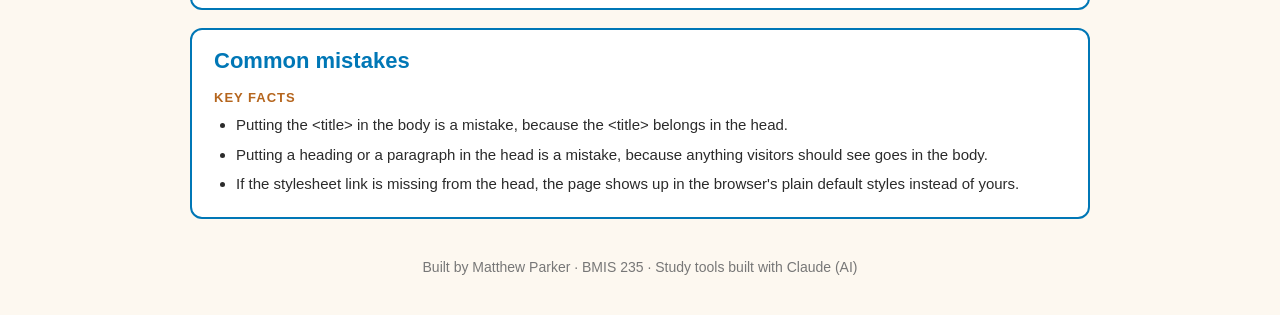
==== commit b49b1485: "Home page teaches head vs. body with an annotated example; every tool says it comes loaded with the " ====
--- a/cheatsheet.html
+++ b/cheatsheet.html
@@ -26,7 +26,7 @@
 </nav>
 
 <h1>Cheat Sheet</h1>
-<p class="cs-intro">Your notes on one page: every term and key fact, sorted by the headings in your notes. Anything you missed in the <a href="quiz.html">Notes Quiz</a> or marked "Still learning" in the <a href="flashcards.html">Flashcards</a> gets flagged so you know what to review.</p>
+<p class="cs-intro">The Head vs. Body lesson (or your own notes) on one page: every term and key fact, sorted by the headings in your notes. Anything you missed in the <a href="quiz.html">Notes Quiz</a> or marked "Still learning" in the <a href="flashcards.html">Flashcards</a> gets flagged so you know what to review.</p>
 
 <div class="cs">
 
@@ -36,10 +36,10 @@
     <div class="nq-upload">
       <label class="nq-btn" for="cs-file">Upload notes</label>
       <input type="file" id="cs-file" accept=".txt,.md,.html,.htm,.css,.csv,text/plain,text/markdown,text/html" multiple>
-      <button type="button" class="nq-btn nq-btn-light" id="cs-sample">Use sample notes</button>
+      <button type="button" class="nq-btn nq-btn-light" id="cs-sample">Load the Head vs. Body lesson</button>
       <button type="button" class="nq-btn nq-btn-light" id="cs-clear">Clear</button>
     </div>
-    <p class="nq-small">Use headings like <code># Chapter 4</code> to split the cheat sheet into sections. Definitions go one per line, like <code>Asset: something a business owns</code>. For Word, Google Docs, or PDF notes, copy the text and paste it in.</p>
+    <p class="nq-small">Use headings like <code># Chapter 4</code> to split the cheat sheet into sections. Definitions go one per line, like <code>&lt;nav&gt;: the tag that holds the menu</code>. For Word, Google Docs, or PDF notes, copy the text and paste it in.</p>
     <textarea id="cs-notes" rows="10" spellcheck="false" placeholder="Paste your notes here, or upload a file. The cheat sheet updates as you type."></textarea>
     <div class="nq-file-msg" id="cs-file-msg" aria-live="polite"></div>
   </details>
@@ -61,7 +61,7 @@
   <div class="cs-empty nq-panel" id="cs-empty" hidden>
     <h2>No notes yet</h2>
     <p>Add notes above, or on the <a href="quiz.html">Notes Quiz</a> or <a href="flashcards.html">Flashcards</a> page, and your cheat sheet shows up here.</p>
-    <button type="button" class="nq-btn" id="cs-sample2">Try it with the sample notes</button>
+    <button type="button" class="nq-btn" id="cs-sample2">Load the Head vs. Body lesson</button>
   </div>
 
   <div class="cs-footer-row" id="cs-footer-row" hidden>
@@ -174,7 +174,7 @@
   function useSample() {
     ta.value = Notes.SAMPLE; Notes.save(ta.value); build();
     $("cs-file-msg").className = "nq-file-msg";
-    $("cs-file-msg").textContent = "Loaded the sample notes (accounting basics). Edit them or add your own.";
+    $("cs-file-msg").textContent = "Loaded the Head vs. Body lesson. Add your own notes below it, or clear it and use only yours.";
   }
 
   $("cs-file").addEventListener("change", function () { upload(this.files); this.value = ""; });
--- a/styles.css
+++ b/styles.css
@@ -82,6 +82,25 @@
     outline: none;
 }
 .home-start { text-align: center; }
+
+/* the head vs. body example on the home page */
+.home-example { max-width: 760px; margin: 10px auto 24px auto; }
+.home-example pre {
+    background-color: #1e2a35;
+    color: #f2f2f2;
+    border-radius: 10px;
+    padding: 18px 20px;
+    font-family: Menlo, Consolas, "Courier New", monospace;
+    font-size: 14px;
+    line-height: 1.6;
+    overflow-x: auto;
+    margin: 0;
+}
+.hx-head { color: #8cc8f0; }
+.hx-body { color: #F4A261; }
+.hx-c { color: #9fb3c4; }
+.hx-note { color: #9fb3c4; font-style: italic; }
+.hx-note::before { content: "\2190  "; }
 .home-button {
     display: inline-block;
     background-color: #0077B6;
